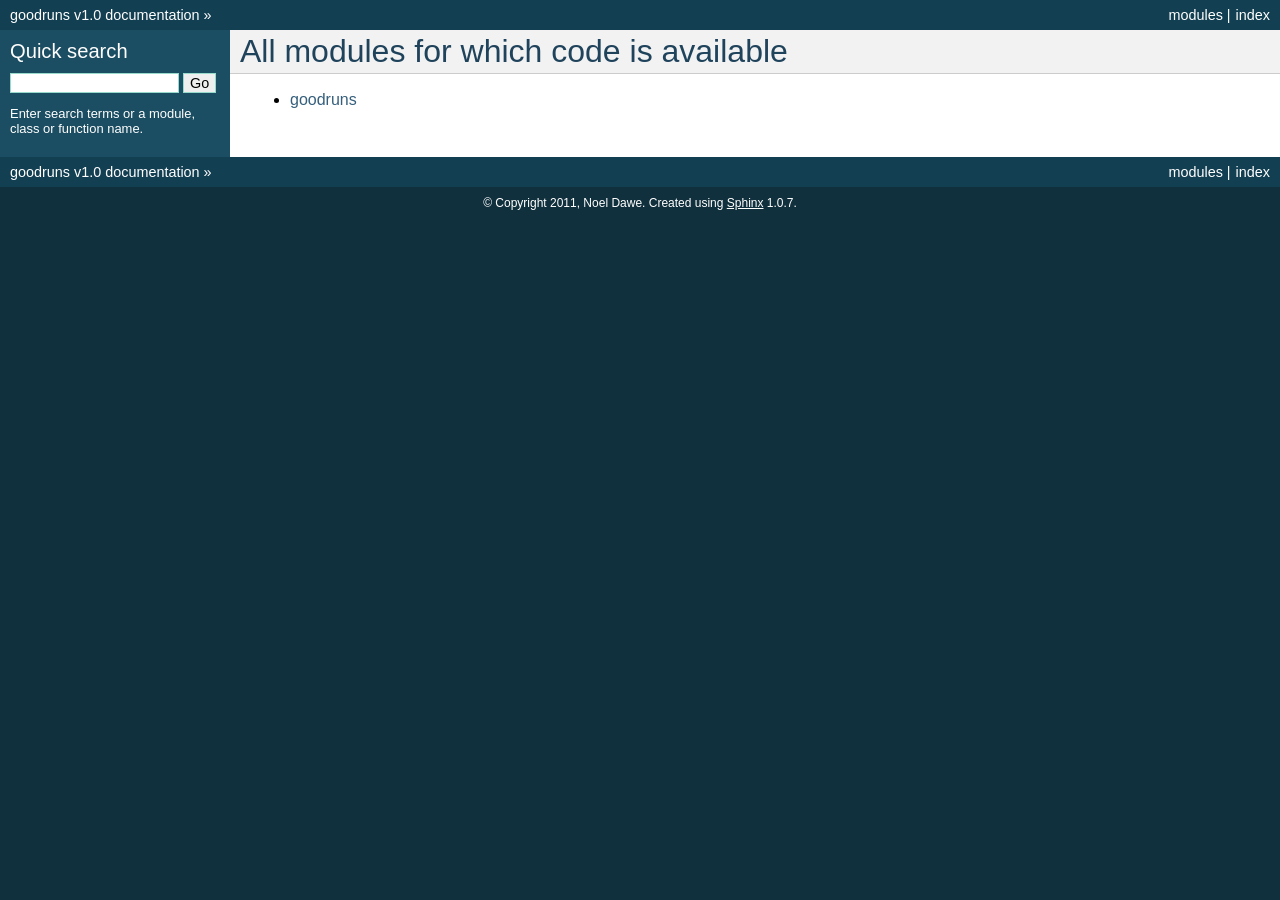
==== _modules/index.html @ 09293f30 "new docs" ====
<!DOCTYPE html PUBLIC "-//W3C//DTD XHTML 1.0 Transitional//EN"
  "http://www.w3.org/TR/xhtml1/DTD/xhtml1-transitional.dtd">

<html xmlns="http://www.w3.org/1999/xhtml">
  <head>
    <meta http-equiv="Content-Type" content="text/html; charset=utf-8" />
    
    <title>Overview: module code &mdash; goodruns v1.0 documentation</title>
    <link rel="stylesheet" href="../_static/default.css" type="text/css" />
    <link rel="stylesheet" href="../_static/pygments.css" type="text/css" />
    <script type="text/javascript">
      var DOCUMENTATION_OPTIONS = {
        URL_ROOT:    '../',
        VERSION:     '1.0',
        COLLAPSE_INDEX: false,
        FILE_SUFFIX: '.html',
        HAS_SOURCE:  true
      };
    </script>
    <script type="text/javascript" src="../_static/jquery.js"></script>
    <script type="text/javascript" src="../_static/underscore.js"></script>
    <script type="text/javascript" src="../_static/doctools.js"></script>
    <link rel="top" title="goodruns v1.0 documentation" href="../index.html" /> 
  </head>
  <body>
    <div class="related">
      <h3>Navigation</h3>
      <ul>
        <li class="right" style="margin-right: 10px">
          <a href="../genindex.html" title="General Index"
             accesskey="I">index</a></li>
        <li class="right" >
          <a href="../py-modindex.html" title="Python Module Index"
             >modules</a> |</li>
        <li><a href="../index.html">goodruns v1.0 documentation</a> &raquo;</li> 
      </ul>
    </div>  

    <div class="document">
      <div class="documentwrapper">
        <div class="bodywrapper">
          <div class="body">
            
  <h1>All modules for which code is available</h1>
<ul><li><a href="goodruns.html">goodruns</a></li>
</ul>

          </div>
        </div>
      </div>
      <div class="sphinxsidebar">
        <div class="sphinxsidebarwrapper">
<div id="searchbox" style="display: none">
  <h3>Quick search</h3>
    <form class="search" action="../search.html" method="get">
      <input type="text" name="q" size="18" />
      <input type="submit" value="Go" />
      <input type="hidden" name="check_keywords" value="yes" />
      <input type="hidden" name="area" value="default" />
    </form>
    <p class="searchtip" style="font-size: 90%">
    Enter search terms or a module, class or function name.
    </p>
</div>
<script type="text/javascript">$('#searchbox').show(0);</script>
        </div>
      </div>
      <div class="clearer"></div>
    </div>
    <div class="related">
      <h3>Navigation</h3>
      <ul>
        <li class="right" style="margin-right: 10px">
          <a href="../genindex.html" title="General Index"
             >index</a></li>
        <li class="right" >
          <a href="../py-modindex.html" title="Python Module Index"
             >modules</a> |</li>
        <li><a href="../index.html">goodruns v1.0 documentation</a> &raquo;</li> 
      </ul>
    </div>
    <div class="footer">
        &copy; Copyright 2011, Noel Dawe.
      Created using <a href="http://sphinx.pocoo.org/">Sphinx</a> 1.0.7.
    </div>
  </body>
</html>
---- _static/default.css ----
/*
 * default.css_t
 * ~~~~~~~~~~~~~
 *
 * Sphinx stylesheet -- default theme.
 *
 * :copyright: Copyright 2007-2011 by the Sphinx team, see AUTHORS.
 * :license: BSD, see LICENSE for details.
 *
 */

@import url("basic.css");

/* -- page layout ----------------------------------------------------------- */

body {
    font-family: sans-serif;
    font-size: 100%;
    background-color: #11303d;
    color: #000;
    margin: 0;
    padding: 0;
}

div.document {
    background-color: #1c4e63;
}

div.documentwrapper {
    float: left;
    width: 100%;
}

div.bodywrapper {
    margin: 0 0 0 230px;
}

div.body {
    background-color: #ffffff;
    color: #000000;
    padding: 0 20px 30px 20px;
}

div.footer {
    color: #ffffff;
    width: 100%;
    padding: 9px 0 9px 0;
    text-align: center;
    font-size: 75%;
}

div.footer a {
    color: #ffffff;
    text-decoration: underline;
}

div.related {
    background-color: #133f52;
    line-height: 30px;
    color: #ffffff;
}

div.related a {
    color: #ffffff;
}

div.sphinxsidebar {
}

div.sphinxsidebar h3 {
    font-family: 'Trebuchet MS', sans-serif;
    color: #ffffff;
    font-size: 1.4em;
    font-weight: normal;
    margin: 0;
    padding: 0;
}

div.sphinxsidebar h3 a {
    color: #ffffff;
}

div.sphinxsidebar h4 {
    font-family: 'Trebuchet MS', sans-serif;
    color: #ffffff;
    font-size: 1.3em;
    font-weight: normal;
    margin: 5px 0 0 0;
    padding: 0;
}

div.sphinxsidebar p {
    color: #ffffff;
}

div.sphinxsidebar p.topless {
    margin: 5px 10px 10px 10px;
}

div.sphinxsidebar ul {
    margin: 10px;
    padding: 0;
    color: #ffffff;
}

div.sphinxsidebar a {
    color: #98dbcc;
}

div.sphinxsidebar input {
    border: 1px solid #98dbcc;
    font-family: sans-serif;
    font-size: 1em;
}



/* -- hyperlink styles ------------------------------------------------------ */

a {
    color: #355f7c;
    text-decoration: none;
}

a:visited {
    color: #355f7c;
    text-decoration: none;
}

a:hover {
    text-decoration: underline;
}



/* -- body styles ----------------------------------------------------------- */

div.body h1,
div.body h2,
div.body h3,
div.body h4,
div.body h5,
div.body h6 {
    font-family: 'Trebuchet MS', sans-serif;
    background-color: #f2f2f2;
    font-weight: normal;
    color: #20435c;
    border-bottom: 1px solid #ccc;
    margin: 20px -20px 10px -20px;
    padding: 3px 0 3px 10px;
}

div.body h1 { margin-top: 0; font-size: 200%; }
div.body h2 { font-size: 160%; }
div.body h3 { font-size: 140%; }
div.body h4 { font-size: 120%; }
div.body h5 { font-size: 110%; }
div.body h6 { font-size: 100%; }

a.headerlink {
    color: #c60f0f;
    font-size: 0.8em;
    padding: 0 4px 0 4px;
    text-decoration: none;
}

a.headerlink:hover {
    background-color: #c60f0f;
    color: white;
}

div.body p, div.body dd, div.body li {
    text-align: justify;
    line-height: 130%;
}

div.admonition p.admonition-title + p {
    display: inline;
}

div.admonition p {
    margin-bottom: 5px;
}

div.admonition pre {
    margin-bottom: 5px;
}

div.admonition ul, div.admonition ol {
    margin-bottom: 5px;
}

div.note {
    background-color: #eee;
    border: 1px solid #ccc;
}

div.seealso {
    background-color: #ffc;
    border: 1px solid #ff6;
}

div.topic {
    background-color: #eee;
}

div.warning {
    background-color: #ffe4e4;
    border: 1px solid #f66;
}

p.admonition-title {
    display: inline;
}

p.admonition-title:after {
    content: ":";
}

pre {
    padding: 5px;
    background-color: #eeffcc;
    color: #333333;
    line-height: 120%;
    border: 1px solid #ac9;
    border-left: none;
    border-right: none;
}

tt {
    background-color: #ecf0f3;
    padding: 0 1px 0 1px;
    font-size: 0.95em;
}

th {
    background-color: #ede;
}

.warning tt {
    background: #efc2c2;
}

.note tt {
    background: #d6d6d6;
}

.viewcode-back {
    font-family: sans-serif;
}

div.viewcode-block:target {
    background-color: #f4debf;
    border-top: 1px solid #ac9;
    border-bottom: 1px solid #ac9;
}
---- _static/pygments.css ----
.highlight .hll { background-color: #ffffcc }
.highlight  { background: #eeffcc; }
.highlight .c { color: #408090; font-style: italic } /* Comment */
.highlight .err { border: 1px solid #FF0000 } /* Error */
.highlight .k { color: #007020; font-weight: bold } /* Keyword */
.highlight .o { color: #666666 } /* Operator */
.highlight .cm { color: #408090; font-style: italic } /* Comment.Multiline */
.highlight .cp { color: #007020 } /* Comment.Preproc */
.highlight .c1 { color: #408090; font-style: italic } /* Comment.Single */
.highlight .cs { color: #408090; background-color: #fff0f0 } /* Comment.Special */
.highlight .gd { color: #A00000 } /* Generic.Deleted */
.highlight .ge { font-style: italic } /* Generic.Emph */
.highlight .gr { color: #FF0000 } /* Generic.Error */
.highlight .gh { color: #000080; font-weight: bold } /* Generic.Heading */
.highlight .gi { color: #00A000 } /* Generic.Inserted */
.highlight .go { color: #303030 } /* Generic.Output */
.highlight .gp { color: #c65d09; font-weight: bold } /* Generic.Prompt */
.highlight .gs { font-weight: bold } /* Generic.Strong */
.highlight .gu { color: #800080; font-weight: bold } /* Generic.Subheading */
.highlight .gt { color: #0040D0 } /* Generic.Traceback */
.highlight .kc { color: #007020; font-weight: bold } /* Keyword.Constant */
.highlight .kd { color: #007020; font-weight: bold } /* Keyword.Declaration */
.highlight .kn { color: #007020; font-weight: bold } /* Keyword.Namespace */
.highlight .kp { color: #007020 } /* Keyword.Pseudo */
.highlight .kr { color: #007020; font-weight: bold } /* Keyword.Reserved */
.highlight .kt { color: #902000 } /* Keyword.Type */
.highlight .m { color: #208050 } /* Literal.Number */
.highlight .s { color: #4070a0 } /* Literal.String */
.highlight .na { color: #4070a0 } /* Name.Attribute */
.highlight .nb { color: #007020 } /* Name.Builtin */
.highlight .nc { color: #0e84b5; font-weight: bold } /* Name.Class */
.highlight .no { color: #60add5 } /* Name.Constant */
.highlight .nd { color: #555555; font-weight: bold } /* Name.Decorator */
.highlight .ni { color: #d55537; font-weight: bold } /* Name.Entity */
.highlight .ne { color: #007020 } /* Name.Exception */
.highlight .nf { color: #06287e } /* Name.Function */
.highlight .nl { color: #002070; font-weight: bold } /* Name.Label */
.highlight .nn { color: #0e84b5; font-weight: bold } /* Name.Namespace */
.highlight .nt { color: #062873; font-weight: bold } /* Name.Tag */
.highlight .nv { color: #bb60d5 } /* Name.Variable */
.highlight .ow { color: #007020; font-weight: bold } /* Operator.Word */
.highlight .w { color: #bbbbbb } /* Text.Whitespace */
.highlight .mf { color: #208050 } /* Literal.Number.Float */
.highlight .mh { color: #208050 } /* Literal.Number.Hex */
.highlight .mi { color: #208050 } /* Literal.Number.Integer */
.highlight .mo { color: #208050 } /* Literal.Number.Oct */
.highlight .sb { color: #4070a0 } /* Literal.String.Backtick */
.highlight .sc { color: #4070a0 } /* Literal.String.Char */
.highlight .sd { color: #4070a0; font-style: italic } /* Literal.String.Doc */
.highlight .s2 { color: #4070a0 } /* Literal.String.Double */
.highlight .se { color: #4070a0; font-weight: bold } /* Literal.String.Escape */
.highlight .sh { color: #4070a0 } /* Literal.String.Heredoc */
.highlight .si { color: #70a0d0; font-style: italic } /* Literal.String.Interpol */
.highlight .sx { color: #c65d09 } /* Literal.String.Other */
.highlight .sr { color: #235388 } /* Literal.String.Regex */
.highlight .s1 { color: #4070a0 } /* Literal.String.Single */
.highlight .ss { color: #517918 } /* Literal.String.Symbol */
.highlight .bp { color: #007020 } /* Name.Builtin.Pseudo */
.highlight .vc { color: #bb60d5 } /* Name.Variable.Class */
.highlight .vg { color: #bb60d5 } /* Name.Variable.Global */
.highlight .vi { color: #bb60d5 } /* Name.Variable.Instance */
.highlight .il { color: #208050 } /* Literal.Number.Integer.Long */
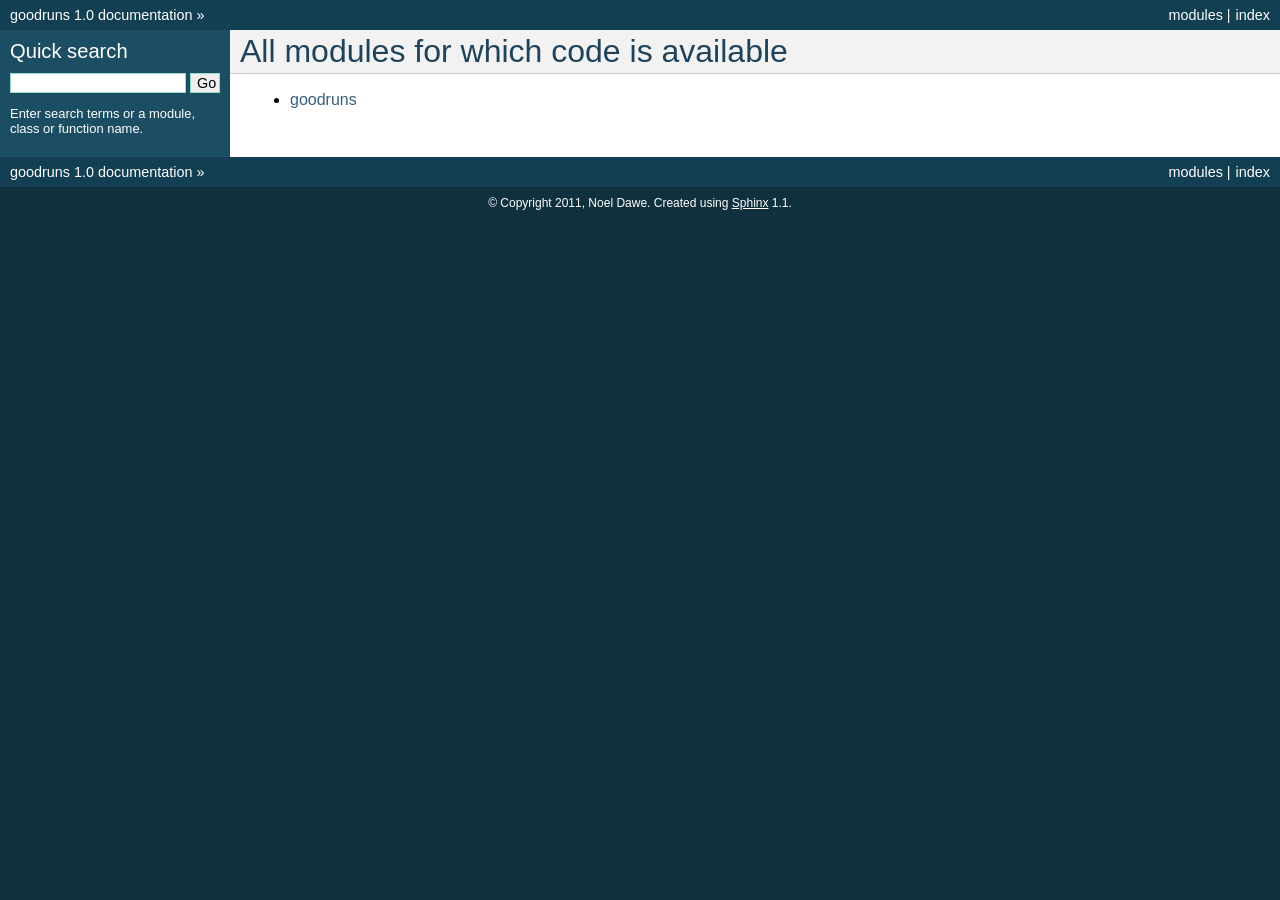
==== commit c876b001: "Update documentation" ====
--- a/_modules/index.html
+++ b/_modules/index.html
@@ -3,13 +3,16 @@
 <!DOCTYPE html PUBLIC "-//W3C//DTD XHTML 1.0 Transitional//EN"
   "http://www.w3.org/TR/xhtml1/DTD/xhtml1-transitional.dtd">
 
+
 <html xmlns="http://www.w3.org/1999/xhtml">
   <head>
     <meta http-equiv="Content-Type" content="text/html; charset=utf-8" />
     
-    <title>Overview: module code &mdash; goodruns v1.0 documentation</title>
+    <title>Overview: module code &mdash; goodruns 1.0 documentation</title>
+    
     <link rel="stylesheet" href="../_static/default.css" type="text/css" />
     <link rel="stylesheet" href="../_static/pygments.css" type="text/css" />
+    
     <script type="text/javascript">
       var DOCUMENTATION_OPTIONS = {
         URL_ROOT:    '../',
@@ -22,7 +25,7 @@
     <script type="text/javascript" src="../_static/jquery.js"></script>
     <script type="text/javascript" src="../_static/underscore.js"></script>
     <script type="text/javascript" src="../_static/doctools.js"></script>
-    <link rel="top" title="goodruns v1.0 documentation" href="../index.html" /> 
+    <link rel="top" title="goodruns 1.0 documentation" href="../index.html" /> 
   </head>
   <body>
     <div class="related">
@@ -34,7 +37,7 @@
         <li class="right" >
           <a href="../py-modindex.html" title="Python Module Index"
              >modules</a> |</li>
-        <li><a href="../index.html">goodruns v1.0 documentation</a> &raquo;</li> 
+        <li><a href="../index.html">goodruns 1.0 documentation</a> &raquo;</li> 
       </ul>
     </div>  
 
@@ -55,7 +58,7 @@
 <div id="searchbox" style="display: none">
   <h3>Quick search</h3>
     <form class="search" action="../search.html" method="get">
-      <input type="text" name="q" size="18" />
+      <input type="text" name="q" />
       <input type="submit" value="Go" />
       <input type="hidden" name="check_keywords" value="yes" />
       <input type="hidden" name="area" value="default" />
@@ -78,12 +81,12 @@
         <li class="right" >
           <a href="../py-modindex.html" title="Python Module Index"
              >modules</a> |</li>
-        <li><a href="../index.html">goodruns v1.0 documentation</a> &raquo;</li> 
+        <li><a href="../index.html">goodruns 1.0 documentation</a> &raquo;</li> 
       </ul>
     </div>
     <div class="footer">
         &copy; Copyright 2011, Noel Dawe.
-      Created using <a href="http://sphinx.pocoo.org/">Sphinx</a> 1.0.7.
+      Created using <a href="http://sphinx.pocoo.org/">Sphinx</a> 1.1.
     </div>
   </body>
 </html>
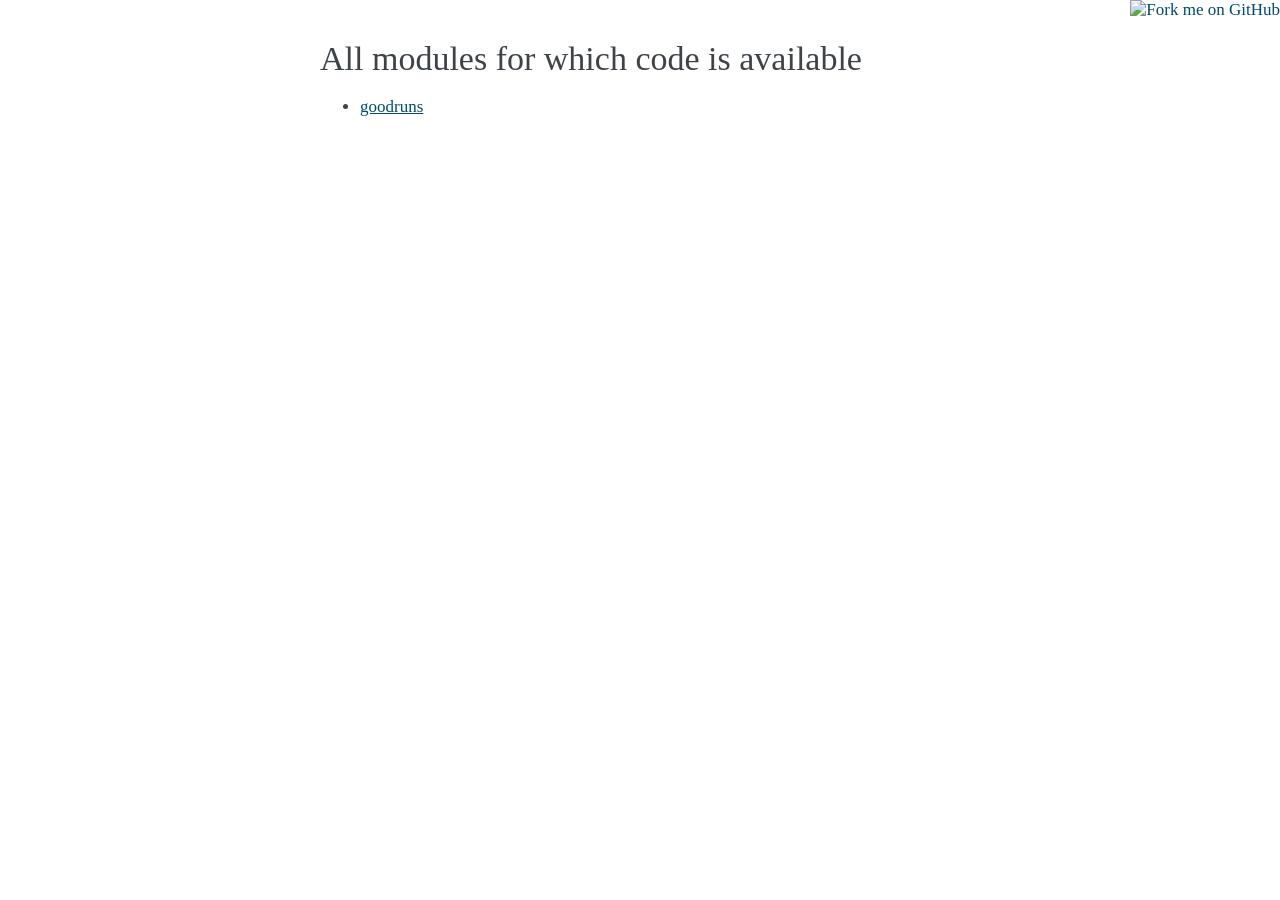
==== commit 6f5e5671: "Update documentation" ====
--- a/_modules/index.html
+++ b/_modules/index.html
@@ -1,4 +1,3 @@
-
 
 <!DOCTYPE html PUBLIC "-//W3C//DTD XHTML 1.0 Transitional//EN"
   "http://www.w3.org/TR/xhtml1/DTD/xhtml1-transitional.dtd">
@@ -10,7 +9,7 @@
     
     <title>Overview: module code &mdash; goodruns 1.0 documentation</title>
     
-    <link rel="stylesheet" href="../_static/default.css" type="text/css" />
+    <link rel="stylesheet" href="../_static/clean.css" type="text/css" />
     <link rel="stylesheet" href="../_static/pygments.css" type="text/css" />
     
     <script type="text/javascript">
@@ -28,18 +27,9 @@
     <link rel="top" title="goodruns 1.0 documentation" href="../index.html" /> 
   </head>
   <body>
-    <div class="related">
-      <h3>Navigation</h3>
-      <ul>
-        <li class="right" style="margin-right: 10px">
-          <a href="../genindex.html" title="General Index"
-             accesskey="I">index</a></li>
-        <li class="right" >
-          <a href="../py-modindex.html" title="Python Module Index"
-             >modules</a> |</li>
-        <li><a href="../index.html">goodruns 1.0 documentation</a> &raquo;</li> 
-      </ul>
-    </div>  
+  
+  
+
 
     <div class="document">
       <div class="documentwrapper">
@@ -53,40 +43,14 @@
           </div>
         </div>
       </div>
-      <div class="sphinxsidebar">
-        <div class="sphinxsidebarwrapper">
-<div id="searchbox" style="display: none">
-  <h3>Quick search</h3>
-    <form class="search" action="../search.html" method="get">
-      <input type="text" name="q" />
-      <input type="submit" value="Go" />
-      <input type="hidden" name="check_keywords" value="yes" />
-      <input type="hidden" name="area" value="default" />
-    </form>
-    <p class="searchtip" style="font-size: 90%">
-    Enter search terms or a module, class or function name.
-    </p>
-</div>
-<script type="text/javascript">$('#searchbox').show(0);</script>
-        </div>
-      </div>
       <div class="clearer"></div>
     </div>
-    <div class="related">
-      <h3>Navigation</h3>
-      <ul>
-        <li class="right" style="margin-right: 10px">
-          <a href="../genindex.html" title="General Index"
-             >index</a></li>
-        <li class="right" >
-          <a href="../py-modindex.html" title="Python Module Index"
-             >modules</a> |</li>
-        <li><a href="../index.html">goodruns 1.0 documentation</a> &raquo;</li> 
-      </ul>
-    </div>
-    <div class="footer">
-        &copy; Copyright 2011, Noel Dawe.
-      Created using <a href="http://sphinx.pocoo.org/">Sphinx</a> 1.1.
-    </div>
+  
+    <a href="http://github.com/ndawe/goodruns"><img style="position: fixed; top: 0; right: 0; border: 0;"
+    src="http://s3.amazonaws.com/github/ribbons/forkme_right_darkblue_121621.png" alt="Fork me on GitHub" /></a>
+  
+
+  
+
   </body>
 </html>
--- a/_static/clean.css
+++ b/_static/clean.css
@@ -0,0 +1,278 @@
+/*
+ * Sphinx stylesheet -- flasky theme based on nature theme.
+ *
+ * :copyright: Copyright 2007-2010 by the Sphinx team, see AUTHORS.
+ * :license: BSD, see LICENSE for details.
+ *
+ */
+ 
+@import url("basic.css");
+ 
+/* -- page layout ----------------------------------------------------------- */
+ 
+body {
+    font-family: 'Georgia', serif;
+    font-size: 17px;
+    color: #000;
+    background: white;
+    margin: 0;
+    padding: 0;
+}
+
+div.documentwrapper {
+    float: left;
+    width: 100%;
+}
+
+div.bodywrapper {
+    margin: 40px auto 0 auto;
+    width: 700px;
+}
+
+hr {
+    border: 1px solid #B1B4B6;
+}
+ 
+div.body {
+    background-color: #ffffff;
+    color: #3E4349;
+    padding: 0 30px 30px 30px;
+}
+
+img.floatingflask {
+    padding: 0 0 10px 10px;
+    float: right;
+}
+ 
+div.footer {
+    text-align: right;
+    color: #888;
+    padding: 10px;
+    font-size: 14px;
+    width: 650px;
+    margin: 0 auto 40px auto;
+}
+ 
+div.footer a {
+    color: #888;
+    text-decoration: underline;
+}
+ 
+div.related {
+    line-height: 32px;
+    color: #888;
+}
+
+div.related ul {
+    padding: 0 0 0 10px;
+}
+ 
+div.related a {
+    color: #444;
+}
+ 
+/* -- body styles ----------------------------------------------------------- */
+ 
+a {
+    color: #004B6B;
+    text-decoration: underline;
+}
+ 
+a:hover {
+    color: #6D4100;
+    text-decoration: underline;
+}
+
+div.body {
+    padding-bottom: 40px; /* saved for footer */
+}
+ 
+div.body h1,
+div.body h2,
+div.body h3,
+div.body h4,
+div.body h5,
+div.body h6 {
+    font-family: 'Garamond', 'Georgia', serif;
+    font-weight: normal;
+    margin: 30px 0px 10px 0px;
+    padding: 0;
+}
+
+
+ 
+div.body h2 { font-size: 180%; }
+div.body h3 { font-size: 150%; }
+div.body h4 { font-size: 130%; }
+div.body h5 { font-size: 100%; }
+div.body h6 { font-size: 100%; }
+ 
+a.headerlink {
+    color: white;
+    padding: 0 4px;
+    text-decoration: none;
+}
+ 
+a.headerlink:hover {
+    color: #444;
+    background: #eaeaea;
+}
+ 
+div.body p, div.body dd, div.body li {
+    line-height: 1.4em;
+}
+
+div.admonition {
+    background: #fafafa;
+    margin: 20px -30px;
+    padding: 10px 30px;
+    border-top: 1px solid #ccc;
+    border-bottom: 1px solid #ccc;
+}
+
+div.admonition p.admonition-title {
+    font-family: 'Garamond', 'Georgia', serif;
+    font-weight: normal;
+    font-size: 24px;
+    margin: 0 0 10px 0;
+    padding: 0;
+    line-height: 1;
+}
+
+div.admonition p.last {
+    margin-bottom: 0;
+}
+
+div.highlight{
+    background-color: white;
+}
+
+dt:target, .highlight {
+    background: #FAF3E8;
+}
+
+div.note {
+    background-color: #eee;
+    border: 1px solid #ccc;
+}
+ 
+div.seealso {
+    background-color: #ffc;
+    border: 1px solid #ff6;
+}
+ 
+div.topic {
+    background-color: #eee;
+}
+ 
+div.warning {
+    background-color: #ffe4e4;
+    border: 1px solid #f66;
+}
+ 
+p.admonition-title {
+    display: inline;
+}
+ 
+p.admonition-title:after {
+    content: ":";
+}
+
+pre, tt {
+    font-family: 'Consolas', 'Menlo', 'Deja Vu Sans Mono', 'Bitstream Vera Sans Mono', monospace;
+    font-size: 0.85em;
+}
+
+img.screenshot {
+}
+
+tt.descname, tt.descclassname {
+    font-size: 0.95em;
+}
+
+tt.descname {
+    padding-right: 0.08em;
+}
+
+img.screenshot {
+    -moz-box-shadow: 2px 2px 4px #eee;
+    -webkit-box-shadow: 2px 2px 4px #eee;
+    box-shadow: 2px 2px 4px #eee;
+}
+
+table.docutils {
+    border: 1px solid #888;
+    -moz-box-shadow: 2px 2px 4px #eee;
+    -webkit-box-shadow: 2px 2px 4px #eee;
+    box-shadow: 2px 2px 4px #eee;
+}
+
+table.docutils td, table.docutils th {
+    border: 1px solid #888;
+    padding: 0.25em 0.7em;
+}
+
+table.field-list, table.footnote {
+    border: none;
+    -moz-box-shadow: none;
+    -webkit-box-shadow: none;
+    box-shadow: none;
+}
+
+table.footnote {
+    margin: 15px 0;
+    width: 100%;
+    border: 1px solid #eee;
+}
+
+table.field-list th {
+    padding: 0 0.8em 0 0;
+}
+
+table.field-list td {
+    padding: 0;
+}
+
+table.footnote td {
+    padding: 0.5em;
+}
+
+dl {
+    margin: 0;
+    padding: 0;
+}
+
+dl dd {
+    margin-left: 30px;
+}
+ 
+pre {
+    padding: 0;
+    margin: 15px -30px;
+    padding: 8px;
+    line-height: 1.3em;
+    padding: 7px 30px;
+    background: #eee;
+    border-radius: 2px;
+    -moz-border-radius: 2px;
+    -webkit-border-radius: 2px;
+}
+
+dl pre {
+    margin-left: -60px;
+    padding-left: 60px;
+}
+
+tt {
+    background-color: #ecf0f3;
+    color: #222;
+    /* padding: 1px 2px; */
+}
+
+tt.xref, a tt {
+    background-color: #FBFBFB;
+}
+
+a:hover tt {
+    background: #EEE;
+}
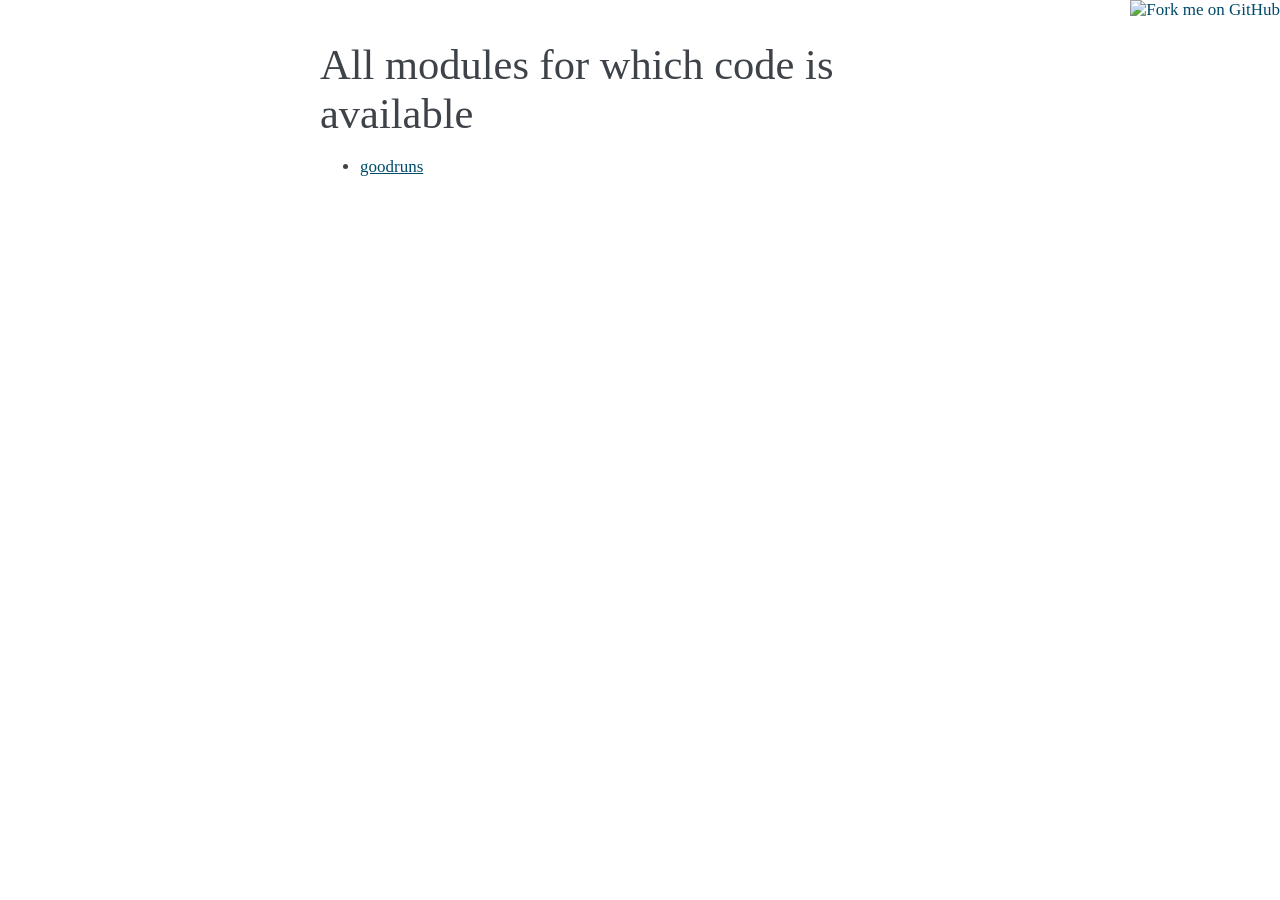
==== commit 68b7d144: "Update documentation" ====
--- a/_modules/index.html
+++ b/_modules/index.html
@@ -7,7 +7,7 @@
   <head>
     <meta http-equiv="Content-Type" content="text/html; charset=utf-8" />
     
-    <title>Overview: module code &mdash; goodruns 1.0 documentation</title>
+    <title>Overview: module code &mdash; goodruns 1.5 documentation</title>
     
     <link rel="stylesheet" href="../_static/clean.css" type="text/css" />
     <link rel="stylesheet" href="../_static/pygments.css" type="text/css" />
@@ -15,7 +15,7 @@
     <script type="text/javascript">
       var DOCUMENTATION_OPTIONS = {
         URL_ROOT:    '../',
-        VERSION:     '1.0',
+        VERSION:     '1.5',
         COLLAPSE_INDEX: false,
         FILE_SUFFIX: '.html',
         HAS_SOURCE:  true
@@ -24,7 +24,7 @@
     <script type="text/javascript" src="../_static/jquery.js"></script>
     <script type="text/javascript" src="../_static/underscore.js"></script>
     <script type="text/javascript" src="../_static/doctools.js"></script>
-    <link rel="top" title="goodruns 1.0 documentation" href="../index.html" /> 
+    <link rel="top" title="goodruns 1.5 documentation" href="../index.html" /> 
   </head>
   <body>
   
--- a/_static/clean.css
+++ b/_static/clean.css
@@ -100,7 +100,9 @@
 }
 
 
- 
+
+div.body h1 { font-size: 250%; }
+div.indexwrapper h1 { font-size: 350%; }
 div.body h2 { font-size: 180%; }
 div.body h3 { font-size: 150%; }
 div.body h4 { font-size: 130%; }
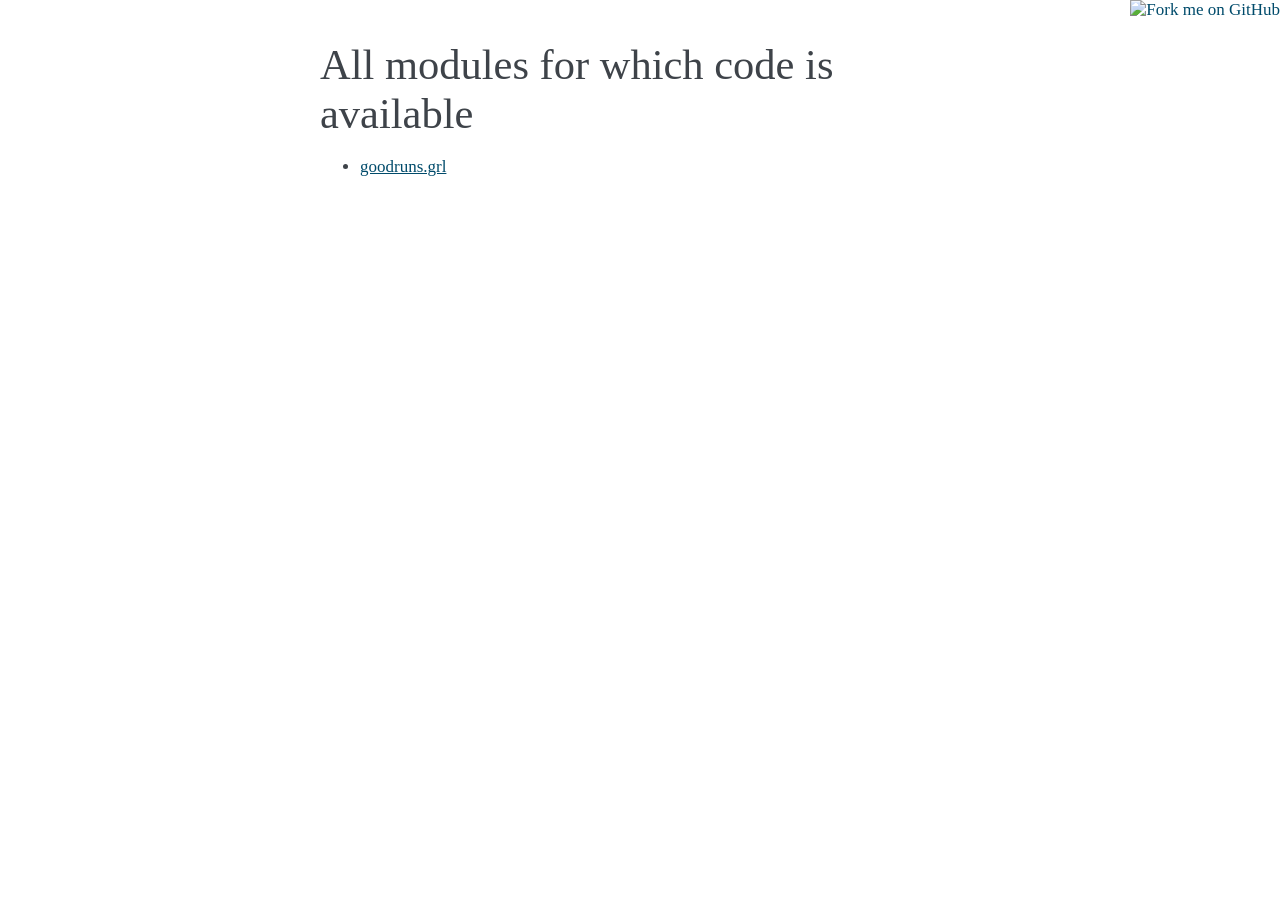
==== commit 09ff821f: "Update documentation" ====
--- a/_modules/index.html
+++ b/_modules/index.html
@@ -37,7 +37,7 @@
           <div class="body">
             
   <h1>All modules for which code is available</h1>
-<ul><li><a href="goodruns.html">goodruns</a></li>
+<ul><li><a href="goodruns/grl.html">goodruns.grl</a></li>
 </ul>
 
           </div>
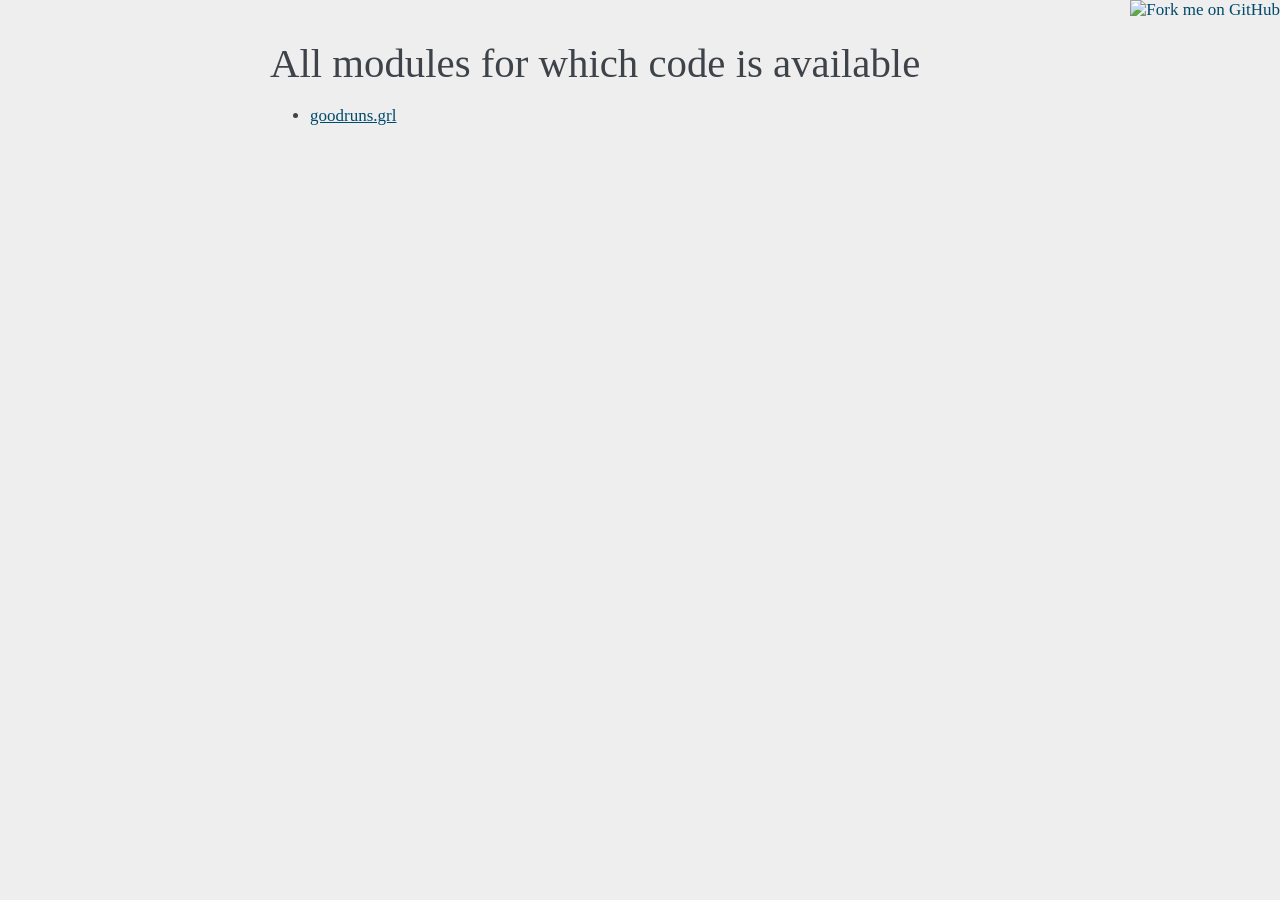
==== commit aa8c265e: "Update documentation" ====
--- a/_modules/index.html
+++ b/_modules/index.html
@@ -7,7 +7,7 @@
   <head>
     <meta http-equiv="Content-Type" content="text/html; charset=utf-8" />
     
-    <title>Overview: module code &mdash; goodruns 1.5 documentation</title>
+    <title>Overview: module code &mdash; goodruns 2.0 documentation</title>
     
     <link rel="stylesheet" href="../_static/clean.css" type="text/css" />
     <link rel="stylesheet" href="../_static/pygments.css" type="text/css" />
@@ -15,7 +15,7 @@
     <script type="text/javascript">
       var DOCUMENTATION_OPTIONS = {
         URL_ROOT:    '../',
-        VERSION:     '1.5',
+        VERSION:     '2.0',
         COLLAPSE_INDEX: false,
         FILE_SUFFIX: '.html',
         HAS_SOURCE:  true
@@ -24,7 +24,7 @@
     <script type="text/javascript" src="../_static/jquery.js"></script>
     <script type="text/javascript" src="../_static/underscore.js"></script>
     <script type="text/javascript" src="../_static/doctools.js"></script>
-    <link rel="top" title="goodruns 1.5 documentation" href="../index.html" /> 
+    <link rel="top" title="goodruns 2.0 documentation" href="../index.html" /> 
   </head>
   <body>
   
--- a/_static/clean.css
+++ b/_static/clean.css
@@ -14,7 +14,7 @@
     font-family: 'Georgia', serif;
     font-size: 17px;
     color: #000;
-    background: white;
+    background: #eee;
     margin: 0;
     padding: 0;
 }
@@ -26,7 +26,7 @@
 
 div.bodywrapper {
     margin: 40px auto 0 auto;
-    width: 700px;
+    width: 800px;
 }
 
 hr {
@@ -34,7 +34,6 @@
 }
  
 div.body {
-    background-color: #ffffff;
     color: #3E4349;
     padding: 0 30px 30px 30px;
 }
@@ -101,7 +100,7 @@
 
 
 
-div.body h1 { font-size: 250%; }
+div.body h1 { font-size: 240%; }
 div.indexwrapper h1 { font-size: 350%; }
 div.body h2 { font-size: 180%; }
 div.body h3 { font-size: 150%; }
@@ -250,11 +249,12 @@
  
 pre {
     padding: 0;
-    margin: 15px -30px;
+    margin: 15px -10px;
     padding: 8px;
     line-height: 1.3em;
-    padding: 7px 30px;
-    background: #eee;
+    padding: 10px 10px;
+    background: #ddd;
+    color: #000;
     border-radius: 2px;
     -moz-border-radius: 2px;
     -webkit-border-radius: 2px;
--- a/_static/pygments.css
+++ b/_static/pygments.css
@@ -1,62 +1,62 @@
 .highlight .hll { background-color: #ffffcc }
-.highlight  { background: #eeffcc; }
-.highlight .c { color: #408090; font-style: italic } /* Comment */
+.highlight  { background: #f8f8f8; }
+.highlight .c { color: #408080; font-style: italic } /* Comment */
 .highlight .err { border: 1px solid #FF0000 } /* Error */
-.highlight .k { color: #007020; font-weight: bold } /* Keyword */
+.highlight .k { color: #008000; font-weight: bold } /* Keyword */
 .highlight .o { color: #666666 } /* Operator */
-.highlight .cm { color: #408090; font-style: italic } /* Comment.Multiline */
-.highlight .cp { color: #007020 } /* Comment.Preproc */
-.highlight .c1 { color: #408090; font-style: italic } /* Comment.Single */
-.highlight .cs { color: #408090; background-color: #fff0f0 } /* Comment.Special */
+.highlight .cm { color: #408080; font-style: italic } /* Comment.Multiline */
+.highlight .cp { color: #BC7A00 } /* Comment.Preproc */
+.highlight .c1 { color: #408080; font-style: italic } /* Comment.Single */
+.highlight .cs { color: #408080; font-style: italic } /* Comment.Special */
 .highlight .gd { color: #A00000 } /* Generic.Deleted */
 .highlight .ge { font-style: italic } /* Generic.Emph */
 .highlight .gr { color: #FF0000 } /* Generic.Error */
 .highlight .gh { color: #000080; font-weight: bold } /* Generic.Heading */
 .highlight .gi { color: #00A000 } /* Generic.Inserted */
-.highlight .go { color: #303030 } /* Generic.Output */
-.highlight .gp { color: #c65d09; font-weight: bold } /* Generic.Prompt */
+.highlight .go { color: #808080 } /* Generic.Output */
+.highlight .gp { color: #000080; font-weight: bold } /* Generic.Prompt */
 .highlight .gs { font-weight: bold } /* Generic.Strong */
 .highlight .gu { color: #800080; font-weight: bold } /* Generic.Subheading */
 .highlight .gt { color: #0040D0 } /* Generic.Traceback */
-.highlight .kc { color: #007020; font-weight: bold } /* Keyword.Constant */
-.highlight .kd { color: #007020; font-weight: bold } /* Keyword.Declaration */
-.highlight .kn { color: #007020; font-weight: bold } /* Keyword.Namespace */
-.highlight .kp { color: #007020 } /* Keyword.Pseudo */
-.highlight .kr { color: #007020; font-weight: bold } /* Keyword.Reserved */
-.highlight .kt { color: #902000 } /* Keyword.Type */
-.highlight .m { color: #208050 } /* Literal.Number */
-.highlight .s { color: #4070a0 } /* Literal.String */
-.highlight .na { color: #4070a0 } /* Name.Attribute */
-.highlight .nb { color: #007020 } /* Name.Builtin */
-.highlight .nc { color: #0e84b5; font-weight: bold } /* Name.Class */
-.highlight .no { color: #60add5 } /* Name.Constant */
-.highlight .nd { color: #555555; font-weight: bold } /* Name.Decorator */
-.highlight .ni { color: #d55537; font-weight: bold } /* Name.Entity */
-.highlight .ne { color: #007020 } /* Name.Exception */
-.highlight .nf { color: #06287e } /* Name.Function */
-.highlight .nl { color: #002070; font-weight: bold } /* Name.Label */
-.highlight .nn { color: #0e84b5; font-weight: bold } /* Name.Namespace */
-.highlight .nt { color: #062873; font-weight: bold } /* Name.Tag */
-.highlight .nv { color: #bb60d5 } /* Name.Variable */
-.highlight .ow { color: #007020; font-weight: bold } /* Operator.Word */
+.highlight .kc { color: #008000; font-weight: bold } /* Keyword.Constant */
+.highlight .kd { color: #008000; font-weight: bold } /* Keyword.Declaration */
+.highlight .kn { color: #008000; font-weight: bold } /* Keyword.Namespace */
+.highlight .kp { color: #008000 } /* Keyword.Pseudo */
+.highlight .kr { color: #008000; font-weight: bold } /* Keyword.Reserved */
+.highlight .kt { color: #B00040 } /* Keyword.Type */
+.highlight .m { color: #666666 } /* Literal.Number */
+.highlight .s { color: #BA2121 } /* Literal.String */
+.highlight .na { color: #7D9029 } /* Name.Attribute */
+.highlight .nb { color: #008000 } /* Name.Builtin */
+.highlight .nc { color: #0000FF; font-weight: bold } /* Name.Class */
+.highlight .no { color: #880000 } /* Name.Constant */
+.highlight .nd { color: #AA22FF } /* Name.Decorator */
+.highlight .ni { color: #999999; font-weight: bold } /* Name.Entity */
+.highlight .ne { color: #D2413A; font-weight: bold } /* Name.Exception */
+.highlight .nf { color: #0000FF } /* Name.Function */
+.highlight .nl { color: #A0A000 } /* Name.Label */
+.highlight .nn { color: #0000FF; font-weight: bold } /* Name.Namespace */
+.highlight .nt { color: #008000; font-weight: bold } /* Name.Tag */
+.highlight .nv { color: #19177C } /* Name.Variable */
+.highlight .ow { color: #AA22FF; font-weight: bold } /* Operator.Word */
 .highlight .w { color: #bbbbbb } /* Text.Whitespace */
-.highlight .mf { color: #208050 } /* Literal.Number.Float */
-.highlight .mh { color: #208050 } /* Literal.Number.Hex */
-.highlight .mi { color: #208050 } /* Literal.Number.Integer */
-.highlight .mo { color: #208050 } /* Literal.Number.Oct */
-.highlight .sb { color: #4070a0 } /* Literal.String.Backtick */
-.highlight .sc { color: #4070a0 } /* Literal.String.Char */
-.highlight .sd { color: #4070a0; font-style: italic } /* Literal.String.Doc */
-.highlight .s2 { color: #4070a0 } /* Literal.String.Double */
-.highlight .se { color: #4070a0; font-weight: bold } /* Literal.String.Escape */
-.highlight .sh { color: #4070a0 } /* Literal.String.Heredoc */
-.highlight .si { color: #70a0d0; font-style: italic } /* Literal.String.Interpol */
-.highlight .sx { color: #c65d09 } /* Literal.String.Other */
-.highlight .sr { color: #235388 } /* Literal.String.Regex */
-.highlight .s1 { color: #4070a0 } /* Literal.String.Single */
-.highlight .ss { color: #517918 } /* Literal.String.Symbol */
-.highlight .bp { color: #007020 } /* Name.Builtin.Pseudo */
-.highlight .vc { color: #bb60d5 } /* Name.Variable.Class */
-.highlight .vg { color: #bb60d5 } /* Name.Variable.Global */
-.highlight .vi { color: #bb60d5 } /* Name.Variable.Instance */
-.highlight .il { color: #208050 } /* Literal.Number.Integer.Long */+.highlight .mf { color: #666666 } /* Literal.Number.Float */
+.highlight .mh { color: #666666 } /* Literal.Number.Hex */
+.highlight .mi { color: #666666 } /* Literal.Number.Integer */
+.highlight .mo { color: #666666 } /* Literal.Number.Oct */
+.highlight .sb { color: #BA2121 } /* Literal.String.Backtick */
+.highlight .sc { color: #BA2121 } /* Literal.String.Char */
+.highlight .sd { color: #BA2121; font-style: italic } /* Literal.String.Doc */
+.highlight .s2 { color: #BA2121 } /* Literal.String.Double */
+.highlight .se { color: #BB6622; font-weight: bold } /* Literal.String.Escape */
+.highlight .sh { color: #BA2121 } /* Literal.String.Heredoc */
+.highlight .si { color: #BB6688; font-weight: bold } /* Literal.String.Interpol */
+.highlight .sx { color: #008000 } /* Literal.String.Other */
+.highlight .sr { color: #BB6688 } /* Literal.String.Regex */
+.highlight .s1 { color: #BA2121 } /* Literal.String.Single */
+.highlight .ss { color: #19177C } /* Literal.String.Symbol */
+.highlight .bp { color: #008000 } /* Name.Builtin.Pseudo */
+.highlight .vc { color: #19177C } /* Name.Variable.Class */
+.highlight .vg { color: #19177C } /* Name.Variable.Global */
+.highlight .vi { color: #19177C } /* Name.Variable.Instance */
+.highlight .il { color: #666666 } /* Literal.Number.Integer.Long */
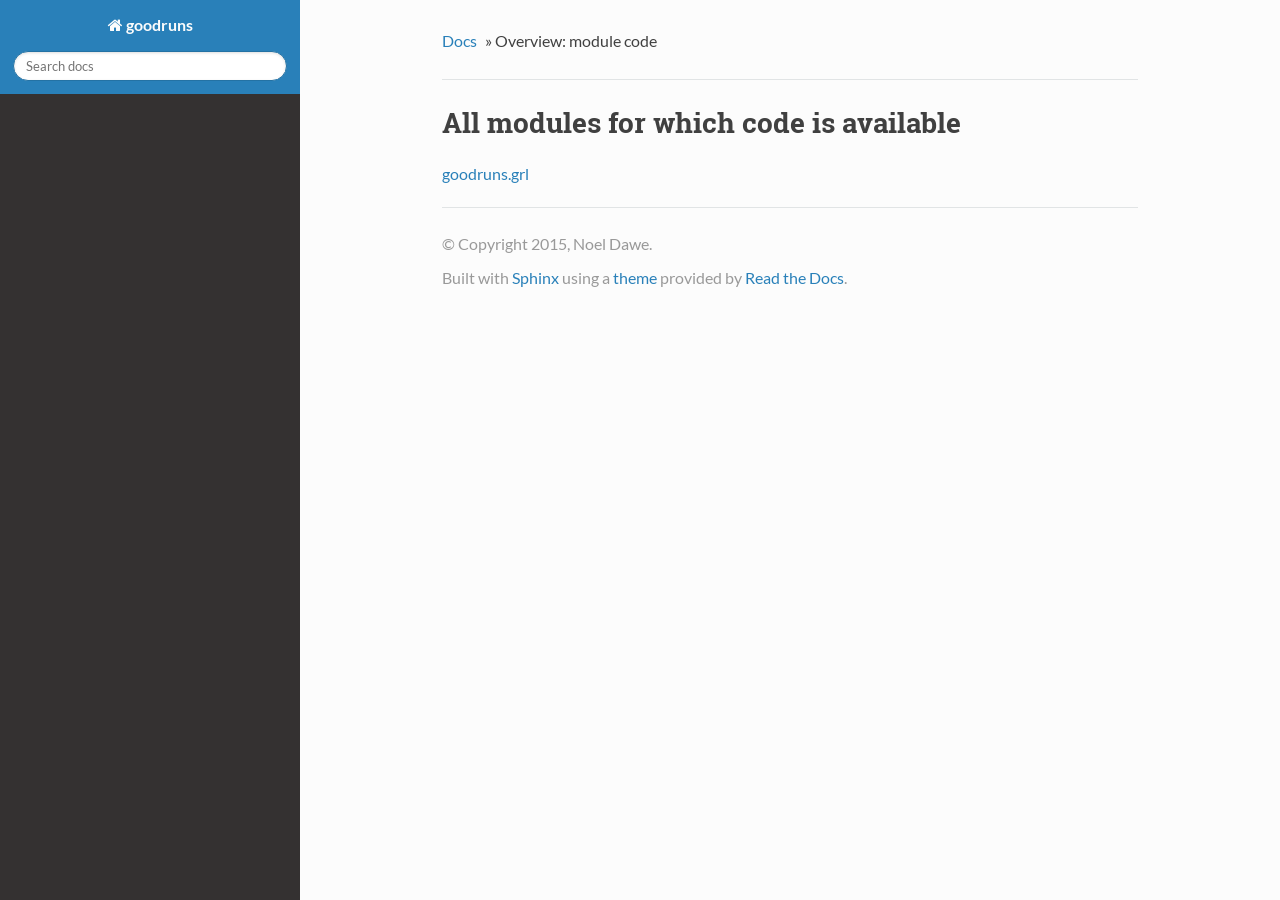
==== commit ea163019: "update docs" ====
--- a/_modules/index.html
+++ b/_modules/index.html
@@ -1,56 +1,167 @@
-
-<!DOCTYPE html PUBLIC "-//W3C//DTD XHTML 1.0 Transitional//EN"
-  "http://www.w3.org/TR/xhtml1/DTD/xhtml1-transitional.dtd">
 
 
-<html xmlns="http://www.w3.org/1999/xhtml">
-  <head>
-    <meta http-equiv="Content-Type" content="text/html; charset=utf-8" />
-    
-    <title>Overview: module code &mdash; goodruns 2.0 documentation</title>
-    
-    <link rel="stylesheet" href="../_static/clean.css" type="text/css" />
-    <link rel="stylesheet" href="../_static/pygments.css" type="text/css" />
-    
-    <script type="text/javascript">
-      var DOCUMENTATION_OPTIONS = {
-        URL_ROOT:    '../',
-        VERSION:     '2.0',
-        COLLAPSE_INDEX: false,
-        FILE_SUFFIX: '.html',
-        HAS_SOURCE:  true
-      };
-    </script>
-    <script type="text/javascript" src="../_static/jquery.js"></script>
-    <script type="text/javascript" src="../_static/underscore.js"></script>
-    <script type="text/javascript" src="../_static/doctools.js"></script>
-    <link rel="top" title="goodruns 2.0 documentation" href="../index.html" /> 
-  </head>
-  <body>
+<!DOCTYPE html>
+<!--[if IE 8]><html class="no-js lt-ie9" lang="en" > <![endif]-->
+<!--[if gt IE 8]><!--> <html class="no-js" lang="en" > <!--<![endif]-->
+<head>
+  <meta charset="utf-8">
+  
+  <meta name="viewport" content="width=device-width, initial-scale=1.0">
+  
+  <title>Overview: module code &mdash; goodruns 2.8.1 documentation</title>
+  
+
   
   
 
+  
 
-    <div class="document">
-      <div class="documentwrapper">
-        <div class="bodywrapper">
-          <div class="body">
+  
+  
+    
+
+  
+
+  
+  
+    <link rel="stylesheet" href="../_static/css/theme.css" type="text/css" />
+  
+
+  
+
+  
+    <link rel="top" title="goodruns 2.8.1 documentation" href="../index.html"/> 
+
+  
+  <script src="_static/js/modernizr.min.js"></script>
+
+</head>
+
+<body class="wy-body-for-nav" role="document">
+
+  <div class="wy-grid-for-nav">
+
+    
+    <nav data-toggle="wy-nav-shift" class="wy-nav-side">
+      <div class="wy-side-nav-search">
+        
+
+        
+          <a href="../index.html" class="icon icon-home"> goodruns
+        
+
+        
+        </a>
+
+        
+<div role="search">
+  <form id="rtd-search-form" class="wy-form" action="../search.html" method="get">
+    <input type="text" name="q" placeholder="Search docs" />
+    <input type="hidden" name="check_keywords" value="yes" />
+    <input type="hidden" name="area" value="default" />
+  </form>
+</div>
+
+        
+      </div>
+
+      <div class="wy-menu wy-menu-vertical" data-spy="affix" role="navigation" aria-label="main navigation">
+        
+          
+          
+              <!-- Local TOC -->
+              <div class="local-toc"></div>
+          
+        
+      </div>
+      &nbsp;
+    </nav>
+
+    <section data-toggle="wy-nav-shift" class="wy-nav-content-wrap">
+
+      
+      <nav class="wy-nav-top" role="navigation" aria-label="top navigation">
+        <i data-toggle="wy-nav-top" class="fa fa-bars"></i>
+        <a href="../index.html">goodruns</a>
+      </nav>
+
+
+      
+      <div class="wy-nav-content">
+        <div class="rst-content">
+          <div role="navigation" aria-label="breadcrumbs navigation">
+  <ul class="wy-breadcrumbs">
+    <li><a href="../index.html">Docs</a> &raquo;</li>
+      
+    <li>Overview: module code</li>
+      <li class="wy-breadcrumbs-aside">
+        
+          
+        
+      </li>
+  </ul>
+  <hr/>
+</div>
+          <div role="main" class="document">
             
   <h1>All modules for which code is available</h1>
 <ul><li><a href="goodruns/grl.html">goodruns.grl</a></li>
 </ul>
 
           </div>
+          <footer>
+  
+
+  <hr/>
+
+  <div role="contentinfo">
+    <p>
+        &copy; Copyright 2015, Noel Dawe.
+    </p>
+  </div>
+  Built with <a href="http://sphinx-doc.org/">Sphinx</a> using a <a href="https://github.com/snide/sphinx_rtd_theme">theme</a> provided by <a href="https://readthedocs.org">Read the Docs</a>.
+
+</footer>
+
         </div>
       </div>
-      <div class="clearer"></div>
-    </div>
+
+    </section>
+
+  </div>
   
-    <a href="http://github.com/ndawe/goodruns"><img style="position: fixed; top: 0; right: 0; border: 0;"
-    src="http://s3.amazonaws.com/github/ribbons/forkme_right_darkblue_121621.png" alt="Fork me on GitHub" /></a>
+
+
+  
+
+    <script type="text/javascript">
+        var DOCUMENTATION_OPTIONS = {
+            URL_ROOT:'../',
+            VERSION:'2.8.1',
+            COLLAPSE_INDEX:false,
+            FILE_SUFFIX:'.html',
+            HAS_SOURCE:  true
+        };
+    </script>
+      <script type="text/javascript" src="../_static/jquery.js"></script>
+      <script type="text/javascript" src="../_static/underscore.js"></script>
+      <script type="text/javascript" src="../_static/doctools.js"></script>
+
   
 
   
+  
+    <script type="text/javascript" src="../_static/js/theme.js"></script>
+  
 
-  </body>
+  
+  
+  <script type="text/javascript">
+      jQuery(function () {
+          SphinxRtdTheme.StickyNav.enable();
+      });
+  </script>
+   
+
+</body>
 </html>
--- a/_static/css/theme.css
+++ b/_static/css/theme.css
@@ -0,0 +1,5 @@
+﻿*{-webkit-box-sizing:border-box;-moz-box-sizing:border-box;box-sizing:border-box}article,aside,details,figcaption,figure,footer,header,hgroup,nav,section{display:block}audio,canvas,video{display:inline-block;*display:inline;*zoom:1}audio:not([controls]){display:none}[hidden]{display:none}*{-webkit-box-sizing:border-box;-moz-box-sizing:border-box;box-sizing:border-box}html{font-size:100%;-webkit-text-size-adjust:100%;-ms-text-size-adjust:100%}body{margin:0}a:hover,a:active{outline:0}abbr[title]{border-bottom:1px dotted}b,strong{font-weight:bold}blockquote{margin:0}dfn{font-style:italic}ins{background:#ff9;color:#000;text-decoration:none}mark{background:#ff0;color:#000;font-style:italic;font-weight:bold}pre,code,.rst-content tt,.rst-content code,kbd,samp{font-family:monospace,serif;_font-family:"courier new",monospace;font-size:1em}pre{white-space:pre}q{quotes:none}q:before,q:after{content:"";content:none}small{font-size:85%}sub,sup{font-size:75%;line-height:0;position:relative;vertical-align:baseline}sup{top:-0.5em}sub{bottom:-0.25em}ul,ol,dl{margin:0;padding:0;list-style:none;list-style-image:none}li{list-style:none}dd{margin:0}img{border:0;-ms-interpolation-mode:bicubic;vertical-align:middle;max-width:100%}svg:not(:root){overflow:hidden}figure{margin:0}form{margin:0}fieldset{border:0;margin:0;padding:0}label{cursor:pointer}legend{border:0;*margin-left:-7px;padding:0;white-space:normal}button,input,select,textarea{font-size:100%;margin:0;vertical-align:baseline;*vertical-align:middle}button,input{line-height:normal}button,input[type="button"],input[type="reset"],input[type="submit"]{cursor:pointer;-webkit-appearance:button;*overflow:visible}button[disabled],input[disabled]{cursor:default}input[type="checkbox"],input[type="radio"]{box-sizing:border-box;padding:0;*width:13px;*height:13px}input[type="search"]{-webkit-appearance:textfield;-moz-box-sizing:content-box;-webkit-box-sizing:content-box;box-sizing:content-box}input[type="search"]::-webkit-search-decoration,input[type="search"]::-webkit-search-cancel-button{-webkit-appearance:none}button::-moz-focus-inner,input::-moz-focus-inner{border:0;padding:0}textarea{overflow:auto;vertical-align:top;resize:vertical}table{border-collapse:collapse;border-spacing:0}td{vertical-align:top}.chromeframe{margin:0.2em 0;background:#ccc;color:#000;padding:0.2em 0}.ir{display:block;border:0;text-indent:-999em;overflow:hidden;background-color:transparent;background-repeat:no-repeat;text-align:left;direction:ltr;*line-height:0}.ir br{display:none}.hidden{display:none !important;visibility:hidden}.visuallyhidden{border:0;clip:rect(0 0 0 0);height:1px;margin:-1px;overflow:hidden;padding:0;position:absolute;width:1px}.visuallyhidden.focusable:active,.visuallyhidden.focusable:focus{clip:auto;height:auto;margin:0;overflow:visible;position:static;width:auto}.invisible{visibility:hidden}.relative{position:relative}big,small{font-size:100%}@media print{html,body,section{background:none !important}*{box-shadow:none !important;text-shadow:none !important;filter:none !important;-ms-filter:none !important}a,a:visited{text-decoration:underline}.ir a:after,a[href^="javascript:"]:after,a[href^="#"]:after{content:""}pre,blockquote{page-break-inside:avoid}thead{display:table-header-group}tr,img{page-break-inside:avoid}img{max-width:100% !important}@page{margin:0.5cm}p,h2,.rst-content p.caption,h3{orphans:3;widows:3}h2,.rst-content p.caption,h3{page-break-after:avoid}}.fa:before,.wy-menu-vertical li span.toctree-expand:before,.wy-menu-vertical li.on a span.toctree-expand:before,.wy-menu-vertical li.current>a span.toctree-expand:before,.rst-content .admonition-title:before,.rst-content h1 .headerlink:before,.rst-content h2 .headerlink:before,.rst-content p.caption .headerlink:before,.rst-content h3 .headerlink:before,.rst-content h4 .headerlink:before,.rst-content h5 .headerlink:before,.rst-content h6 .headerlink:before,.rst-content dl dt .headerlink:before,.rst-content tt.download span:first-child:before,.rst-content code.download span:first-child:before,.icon:before,.wy-dropdown .caret:before,.wy-inline-validate.wy-inline-validate-success .wy-input-context:before,.wy-inline-validate.wy-inline-validate-danger .wy-input-context:before,.wy-inline-validate.wy-inline-validate-warning .wy-input-context:before,.wy-inline-validate.wy-inline-validate-info .wy-input-context:before,.wy-alert,.rst-content .note,.rst-content .attention,.rst-content .caution,.rst-content .danger,.rst-content .error,.rst-content .hint,.rst-content .important,.rst-content .tip,.rst-content .warning,.rst-content .seealso,.rst-content .admonition-todo,.btn,input[type="text"],input[type="password"],input[type="email"],input[type="url"],input[type="date"],input[type="month"],input[type="time"],input[type="datetime"],input[type="datetime-local"],input[type="week"],input[type="number"],input[type="search"],input[type="tel"],input[type="color"],select,textarea,.wy-menu-vertical li.on a,.wy-menu-vertical li.current>a,.wy-side-nav-search>a,.wy-side-nav-search .wy-dropdown>a,.wy-nav-top a{-webkit-font-smoothing:antialiased}.clearfix{*zoom:1}.clearfix:before,.clearfix:after{display:table;content:""}.clearfix:after{clear:both}/*!
+ *  Font Awesome 4.2.0 by @davegandy - http://fontawesome.io - @fontawesome
+ *  License - http://fontawesome.io/license (Font: SIL OFL 1.1, CSS: MIT License)
+ */@font-face{font-family:'FontAwesome';src:url("../fonts/fontawesome-webfont.eot?v=4.2.0");src:url("../fonts/fontawesome-webfont.eot?#iefix&v=4.2.0") format("embedded-opentype"),url("../fonts/fontawesome-webfont.woff?v=4.2.0") format("woff"),url("../fonts/fontawesome-webfont.ttf?v=4.2.0") format("truetype"),url("../fonts/fontawesome-webfont.svg?v=4.2.0#fontawesomeregular") format("svg");font-weight:normal;font-style:normal}.fa,.wy-menu-vertical li span.toctree-expand,.wy-menu-vertical li.on a span.toctree-expand,.wy-menu-vertical li.current>a span.toctree-expand,.rst-content .admonition-title,.rst-content h1 .headerlink,.rst-content h2 .headerlink,.rst-content p.caption .headerlink,.rst-content h3 .headerlink,.rst-content h4 .headerlink,.rst-content h5 .headerlink,.rst-content h6 .headerlink,.rst-content dl dt .headerlink,.rst-content tt.download span:first-child,.rst-content code.download span:first-child,.icon{display:inline-block;font:normal normal normal 14px/1 FontAwesome;font-size:inherit;text-rendering:auto;-webkit-font-smoothing:antialiased;-moz-osx-font-smoothing:grayscale}.fa-lg{font-size:1.33333em;line-height:0.75em;vertical-align:-15%}.fa-2x{font-size:2em}.fa-3x{font-size:3em}.fa-4x{font-size:4em}.fa-5x{font-size:5em}.fa-fw{width:1.28571em;text-align:center}.fa-ul{padding-left:0;margin-left:2.14286em;list-style-type:none}.fa-ul>li{position:relative}.fa-li{position:absolute;left:-2.14286em;width:2.14286em;top:0.14286em;text-align:center}.fa-li.fa-lg{left:-1.85714em}.fa-border{padding:.2em .25em .15em;border:solid 0.08em #eee;border-radius:.1em}.pull-right{float:right}.pull-left{float:left}.fa.pull-left,.wy-menu-vertical li span.pull-left.toctree-expand,.wy-menu-vertical li.on a span.pull-left.toctree-expand,.wy-menu-vertical li.current>a span.pull-left.toctree-expand,.rst-content .pull-left.admonition-title,.rst-content h1 .pull-left.headerlink,.rst-content h2 .pull-left.headerlink,.rst-content p.caption .pull-left.headerlink,.rst-content h3 .pull-left.headerlink,.rst-content h4 .pull-left.headerlink,.rst-content h5 .pull-left.headerlink,.rst-content h6 .pull-left.headerlink,.rst-content dl dt .pull-left.headerlink,.rst-content tt.download span.pull-left:first-child,.rst-content code.download span.pull-left:first-child,.pull-left.icon{margin-right:.3em}.fa.pull-right,.wy-menu-vertical li span.pull-right.toctree-expand,.wy-menu-vertical li.on a span.pull-right.toctree-expand,.wy-menu-vertical li.current>a span.pull-right.toctree-expand,.rst-content .pull-right.admonition-title,.rst-content h1 .pull-right.headerlink,.rst-content h2 .pull-right.headerlink,.rst-content p.caption .pull-right.headerlink,.rst-content h3 .pull-right.headerlink,.rst-content h4 .pull-right.headerlink,.rst-content h5 .pull-right.headerlink,.rst-content h6 .pull-right.headerlink,.rst-content dl dt .pull-right.headerlink,.rst-content tt.download span.pull-right:first-child,.rst-content code.download span.pull-right:first-child,.pull-right.icon{margin-left:.3em}.fa-spin{-webkit-animation:fa-spin 2s infinite linear;animation:fa-spin 2s infinite linear}@-webkit-keyframes fa-spin{0%{-webkit-transform:rotate(0deg);transform:rotate(0deg)}100%{-webkit-transform:rotate(359deg);transform:rotate(359deg)}}@keyframes fa-spin{0%{-webkit-transform:rotate(0deg);transform:rotate(0deg)}100%{-webkit-transform:rotate(359deg);transform:rotate(359deg)}}.fa-rotate-90{filter:progid:DXImageTransform.Microsoft.BasicImage(rotation=1);-webkit-transform:rotate(90deg);-ms-transform:rotate(90deg);transform:rotate(90deg)}.fa-rotate-180{filter:progid:DXImageTransform.Microsoft.BasicImage(rotation=2);-webkit-transform:rotate(180deg);-ms-transform:rotate(180deg);transform:rotate(180deg)}.fa-rotate-270{filter:progid:DXImageTransform.Microsoft.BasicImage(rotation=3);-webkit-transform:rotate(270deg);-ms-transform:rotate(270deg);transform:rotate(270deg)}.fa-flip-horizontal{filter:progid:DXImageTransform.Microsoft.BasicImage(rotation=0);-webkit-transform:scale(-1, 1);-ms-transform:scale(-1, 1);transform:scale(-1, 1)}.fa-flip-vertical{filter:progid:DXImageTransform.Microsoft.BasicImage(rotation=2);-webkit-transform:scale(1, -1);-ms-transform:scale(1, -1);transform:scale(1, -1)}:root .fa-rotate-90,:root .fa-rotate-180,:root .fa-rotate-270,:root .fa-flip-horizontal,:root .fa-flip-vertical{filter:none}.fa-stack{position:relative;display:inline-block;width:2em;height:2em;line-height:2em;vertical-align:middle}.fa-stack-1x,.fa-stack-2x{position:absolute;left:0;width:100%;text-align:center}.fa-stack-1x{line-height:inherit}.fa-stack-2x{font-size:2em}.fa-inverse{color:#fff}.fa-glass:before{content:""}.fa-music:before{content:""}.fa-search:before,.icon-search:before{content:""}.fa-envelope-o:before{content:""}.fa-heart:before{content:""}.fa-star:before{content:""}.fa-star-o:before{content:""}.fa-user:before{content:""}.fa-film:before{content:""}.fa-th-large:before{content:""}.fa-th:before{content:""}.fa-th-list:before{content:""}.fa-check:before{content:""}.fa-remove:before,.fa-close:before,.fa-times:before{content:""}.fa-search-plus:before{content:""}.fa-search-minus:before{content:""}.fa-power-off:before{content:""}.fa-signal:before{content:""}.fa-gear:before,.fa-cog:before{content:""}.fa-trash-o:before{content:""}.fa-home:before,.icon-home:before{content:""}.fa-file-o:before{content:""}.fa-clock-o:before{content:""}.fa-road:before{content:""}.fa-download:before,.rst-content tt.download span:first-child:before,.rst-content code.download span:first-child:before{content:""}.fa-arrow-circle-o-down:before{content:""}.fa-arrow-circle-o-up:before{content:""}.fa-inbox:before{content:""}.fa-play-circle-o:before{content:""}.fa-rotate-right:before,.fa-repeat:before{content:""}.fa-refresh:before{content:""}.fa-list-alt:before{content:""}.fa-lock:before{content:""}.fa-flag:before{content:""}.fa-headphones:before{content:""}.fa-volume-off:before{content:""}.fa-volume-down:before{content:""}.fa-volume-up:before{content:""}.fa-qrcode:before{content:""}.fa-barcode:before{content:""}.fa-tag:before{content:""}.fa-tags:before{content:""}.fa-book:before,.icon-book:before{content:""}.fa-bookmark:before{content:""}.fa-print:before{content:""}.fa-camera:before{content:""}.fa-font:before{content:""}.fa-bold:before{content:""}.fa-italic:before{content:""}.fa-text-height:before{content:""}.fa-text-width:before{content:""}.fa-align-left:before{content:""}.fa-align-center:before{content:""}.fa-align-right:before{content:""}.fa-align-justify:before{content:""}.fa-list:before{content:""}.fa-dedent:before,.fa-outdent:before{content:""}.fa-indent:before{content:""}.fa-video-camera:before{content:""}.fa-photo:before,.fa-image:before,.fa-picture-o:before{content:""}.fa-pencil:before{content:""}.fa-map-marker:before{content:""}.fa-adjust:before{content:""}.fa-tint:before{content:""}.fa-edit:before,.fa-pencil-square-o:before{content:""}.fa-share-square-o:before{content:""}.fa-check-square-o:before{content:""}.fa-arrows:before{content:""}.fa-step-backward:before{content:""}.fa-fast-backward:before{content:""}.fa-backward:before{content:""}.fa-play:before{content:""}.fa-pause:before{content:""}.fa-stop:before{content:""}.fa-forward:before{content:""}.fa-fast-forward:before{content:""}.fa-step-forward:before{content:""}.fa-eject:before{content:""}.fa-chevron-left:before{content:""}.fa-chevron-right:before{content:""}.fa-plus-circle:before{content:""}.fa-minus-circle:before{content:""}.fa-times-circle:before,.wy-inline-validate.wy-inline-validate-danger .wy-input-context:before{content:""}.fa-check-circle:before,.wy-inline-validate.wy-inline-validate-success .wy-input-context:before{content:""}.fa-question-circle:before{content:""}.fa-info-circle:before{content:""}.fa-crosshairs:before{content:""}.fa-times-circle-o:before{content:""}.fa-check-circle-o:before{content:""}.fa-ban:before{content:""}.fa-arrow-left:before{content:""}.fa-arrow-right:before{content:""}.fa-arrow-up:before{content:""}.fa-arrow-down:before{content:""}.fa-mail-forward:before,.fa-share:before{content:""}.fa-expand:before{content:""}.fa-compress:before{content:""}.fa-plus:before{content:""}.fa-minus:before{content:""}.fa-asterisk:before{content:""}.fa-exclamation-circle:before,.wy-inline-validate.wy-inline-validate-warning .wy-input-context:before,.wy-inline-validate.wy-inline-validate-info .wy-input-context:before,.rst-content .admonition-title:before{content:""}.fa-gift:before{content:""}.fa-leaf:before{content:""}.fa-fire:before,.icon-fire:before{content:""}.fa-eye:before{content:""}.fa-eye-slash:before{content:""}.fa-warning:before,.fa-exclamation-triangle:before{content:""}.fa-plane:before{content:""}.fa-calendar:before{content:""}.fa-random:before{content:""}.fa-comment:before{content:""}.fa-magnet:before{content:""}.fa-chevron-up:before{content:""}.fa-chevron-down:before{content:""}.fa-retweet:before{content:""}.fa-shopping-cart:before{content:""}.fa-folder:before{content:""}.fa-folder-open:before{content:""}.fa-arrows-v:before{content:""}.fa-arrows-h:before{content:""}.fa-bar-chart-o:before,.fa-bar-chart:before{content:""}.fa-twitter-square:before{content:""}.fa-facebook-square:before{content:""}.fa-camera-retro:before{content:""}.fa-key:before{content:""}.fa-gears:before,.fa-cogs:before{content:""}.fa-comments:before{content:""}.fa-thumbs-o-up:before{content:""}.fa-thumbs-o-down:before{content:""}.fa-star-half:before{content:""}.fa-heart-o:before{content:""}.fa-sign-out:before{content:""}.fa-linkedin-square:before{content:""}.fa-thumb-tack:before{content:""}.fa-external-link:before{content:""}.fa-sign-in:before{content:""}.fa-trophy:before{content:""}.fa-github-square:before{content:""}.fa-upload:before{content:""}.fa-lemon-o:before{content:""}.fa-phone:before{content:""}.fa-square-o:before{content:""}.fa-bookmark-o:before{content:""}.fa-phone-square:before{content:""}.fa-twitter:before{content:""}.fa-facebook:before{content:""}.fa-github:before,.icon-github:before{content:""}.fa-unlock:before{content:""}.fa-credit-card:before{content:""}.fa-rss:before{content:""}.fa-hdd-o:before{content:""}.fa-bullhorn:before{content:""}.fa-bell:before{content:""}.fa-certificate:before{content:""}.fa-hand-o-right:before{content:""}.fa-hand-o-left:before{content:""}.fa-hand-o-up:before{content:""}.fa-hand-o-down:before{content:""}.fa-arrow-circle-left:before,.icon-circle-arrow-left:before{content:""}.fa-arrow-circle-right:before,.icon-circle-arrow-right:before{content:""}.fa-arrow-circle-up:before{content:""}.fa-arrow-circle-down:before{content:""}.fa-globe:before{content:""}.fa-wrench:before{content:""}.fa-tasks:before{content:""}.fa-filter:before{content:""}.fa-briefcase:before{content:""}.fa-arrows-alt:before{content:""}.fa-group:before,.fa-users:before{content:""}.fa-chain:before,.fa-link:before,.icon-link:before{content:""}.fa-cloud:before{content:""}.fa-flask:before{content:""}.fa-cut:before,.fa-scissors:before{content:""}.fa-copy:before,.fa-files-o:before{content:""}.fa-paperclip:before{content:""}.fa-save:before,.fa-floppy-o:before{content:""}.fa-square:before{content:""}.fa-navicon:before,.fa-reorder:before,.fa-bars:before{content:""}.fa-list-ul:before{content:""}.fa-list-ol:before{content:""}.fa-strikethrough:before{content:""}.fa-underline:before{content:""}.fa-table:before{content:""}.fa-magic:before{content:""}.fa-truck:before{content:""}.fa-pinterest:before{content:""}.fa-pinterest-square:before{content:""}.fa-google-plus-square:before{content:""}.fa-google-plus:before{content:""}.fa-money:before{content:""}.fa-caret-down:before,.wy-dropdown .caret:before,.icon-caret-down:before{content:""}.fa-caret-up:before{content:""}.fa-caret-left:before{content:""}.fa-caret-right:before{content:""}.fa-columns:before{content:""}.fa-unsorted:before,.fa-sort:before{content:""}.fa-sort-down:before,.fa-sort-desc:before{content:""}.fa-sort-up:before,.fa-sort-asc:before{content:""}.fa-envelope:before{content:""}.fa-linkedin:before{content:""}.fa-rotate-left:before,.fa-undo:before{content:""}.fa-legal:before,.fa-gavel:before{content:""}.fa-dashboard:before,.fa-tachometer:before{content:""}.fa-comment-o:before{content:""}.fa-comments-o:before{content:""}.fa-flash:before,.fa-bolt:before{content:""}.fa-sitemap:before{content:""}.fa-umbrella:before{content:""}.fa-paste:before,.fa-clipboard:before{content:""}.fa-lightbulb-o:before{content:""}.fa-exchange:before{content:""}.fa-cloud-download:before{content:""}.fa-cloud-upload:before{content:""}.fa-user-md:before{content:""}.fa-stethoscope:before{content:""}.fa-suitcase:before{content:""}.fa-bell-o:before{content:""}.fa-coffee:before{content:""}.fa-cutlery:before{content:""}.fa-file-text-o:before{content:""}.fa-building-o:before{content:""}.fa-hospital-o:before{content:""}.fa-ambulance:before{content:""}.fa-medkit:before{content:""}.fa-fighter-jet:before{content:""}.fa-beer:before{content:""}.fa-h-square:before{content:""}.fa-plus-square:before{content:""}.fa-angle-double-left:before{content:""}.fa-angle-double-right:before{content:""}.fa-angle-double-up:before{content:""}.fa-angle-double-down:before{content:""}.fa-angle-left:before{content:""}.fa-angle-right:before{content:""}.fa-angle-up:before{content:""}.fa-angle-down:before{content:""}.fa-desktop:before{content:""}.fa-laptop:before{content:""}.fa-tablet:before{content:""}.fa-mobile-phone:before,.fa-mobile:before{content:""}.fa-circle-o:before{content:""}.fa-quote-left:before{content:""}.fa-quote-right:before{content:""}.fa-spinner:before{content:""}.fa-circle:before{content:""}.fa-mail-reply:before,.fa-reply:before{content:""}.fa-github-alt:before{content:""}.fa-folder-o:before{content:""}.fa-folder-open-o:before{content:""}.fa-smile-o:before{content:""}.fa-frown-o:before{content:""}.fa-meh-o:before{content:""}.fa-gamepad:before{content:""}.fa-keyboard-o:before{content:""}.fa-flag-o:before{content:""}.fa-flag-checkered:before{content:""}.fa-terminal:before{content:""}.fa-code:before{content:""}.fa-mail-reply-all:before,.fa-reply-all:before{content:""}.fa-star-half-empty:before,.fa-star-half-full:before,.fa-star-half-o:before{content:""}.fa-location-arrow:before{content:""}.fa-crop:before{content:""}.fa-code-fork:before{content:""}.fa-unlink:before,.fa-chain-broken:before{content:""}.fa-question:before{content:""}.fa-info:before{content:""}.fa-exclamation:before{content:""}.fa-superscript:before{content:""}.fa-subscript:before{content:""}.fa-eraser:before{content:""}.fa-puzzle-piece:before{content:""}.fa-microphone:before{content:""}.fa-microphone-slash:before{content:""}.fa-shield:before{content:""}.fa-calendar-o:before{content:""}.fa-fire-extinguisher:before{content:""}.fa-rocket:before{content:""}.fa-maxcdn:before{content:""}.fa-chevron-circle-left:before{content:""}.fa-chevron-circle-right:before{content:""}.fa-chevron-circle-up:before{content:""}.fa-chevron-circle-down:before{content:""}.fa-html5:before{content:""}.fa-css3:before{content:""}.fa-anchor:before{content:""}.fa-unlock-alt:before{content:""}.fa-bullseye:before{content:""}.fa-ellipsis-h:before{content:""}.fa-ellipsis-v:before{content:""}.fa-rss-square:before{content:""}.fa-play-circle:before{content:""}.fa-ticket:before{content:""}.fa-minus-square:before{content:""}.fa-minus-square-o:before,.wy-menu-vertical li.on a span.toctree-expand:before,.wy-menu-vertical li.current>a span.toctree-expand:before{content:""}.fa-level-up:before{content:""}.fa-level-down:before{content:""}.fa-check-square:before{content:""}.fa-pencil-square:before{content:""}.fa-external-link-square:before{content:""}.fa-share-square:before{content:""}.fa-compass:before{content:""}.fa-toggle-down:before,.fa-caret-square-o-down:before{content:""}.fa-toggle-up:before,.fa-caret-square-o-up:before{content:""}.fa-toggle-right:before,.fa-caret-square-o-right:before{content:""}.fa-euro:before,.fa-eur:before{content:""}.fa-gbp:before{content:""}.fa-dollar:before,.fa-usd:before{content:""}.fa-rupee:before,.fa-inr:before{content:""}.fa-cny:before,.fa-rmb:before,.fa-yen:before,.fa-jpy:before{content:""}.fa-ruble:before,.fa-rouble:before,.fa-rub:before{content:""}.fa-won:before,.fa-krw:before{content:""}.fa-bitcoin:before,.fa-btc:before{content:""}.fa-file:before{content:""}.fa-file-text:before{content:""}.fa-sort-alpha-asc:before{content:""}.fa-sort-alpha-desc:before{content:""}.fa-sort-amount-asc:before{content:""}.fa-sort-amount-desc:before{content:""}.fa-sort-numeric-asc:before{content:""}.fa-sort-numeric-desc:before{content:""}.fa-thumbs-up:before{content:""}.fa-thumbs-down:before{content:""}.fa-youtube-square:before{content:""}.fa-youtube:before{content:""}.fa-xing:before{content:""}.fa-xing-square:before{content:""}.fa-youtube-play:before{content:""}.fa-dropbox:before{content:""}.fa-stack-overflow:before{content:""}.fa-instagram:before{content:""}.fa-flickr:before{content:""}.fa-adn:before{content:""}.fa-bitbucket:before,.icon-bitbucket:before{content:""}.fa-bitbucket-square:before{content:""}.fa-tumblr:before{content:""}.fa-tumblr-square:before{content:""}.fa-long-arrow-down:before{content:""}.fa-long-arrow-up:before{content:""}.fa-long-arrow-left:before{content:""}.fa-long-arrow-right:before{content:""}.fa-apple:before{content:""}.fa-windows:before{content:""}.fa-android:before{content:""}.fa-linux:before{content:""}.fa-dribbble:before{content:""}.fa-skype:before{content:""}.fa-foursquare:before{content:""}.fa-trello:before{content:""}.fa-female:before{content:""}.fa-male:before{content:""}.fa-gittip:before{content:""}.fa-sun-o:before{content:""}.fa-moon-o:before{content:""}.fa-archive:before{content:""}.fa-bug:before{content:""}.fa-vk:before{content:""}.fa-weibo:before{content:""}.fa-renren:before{content:""}.fa-pagelines:before{content:""}.fa-stack-exchange:before{content:""}.fa-arrow-circle-o-right:before{content:""}.fa-arrow-circle-o-left:before{content:""}.fa-toggle-left:before,.fa-caret-square-o-left:before{content:""}.fa-dot-circle-o:before{content:""}.fa-wheelchair:before{content:""}.fa-vimeo-square:before{content:""}.fa-turkish-lira:before,.fa-try:before{content:""}.fa-plus-square-o:before,.wy-menu-vertical li span.toctree-expand:before{content:""}.fa-space-shuttle:before{content:""}.fa-slack:before{content:""}.fa-envelope-square:before{content:""}.fa-wordpress:before{content:""}.fa-openid:before{content:""}.fa-institution:before,.fa-bank:before,.fa-university:before{content:""}.fa-mortar-board:before,.fa-graduation-cap:before{content:""}.fa-yahoo:before{content:""}.fa-google:before{content:""}.fa-reddit:before{content:""}.fa-reddit-square:before{content:""}.fa-stumbleupon-circle:before{content:""}.fa-stumbleupon:before{content:""}.fa-delicious:before{content:""}.fa-digg:before{content:""}.fa-pied-piper:before{content:""}.fa-pied-piper-alt:before{content:""}.fa-drupal:before{content:""}.fa-joomla:before{content:""}.fa-language:before{content:""}.fa-fax:before{content:""}.fa-building:before{content:""}.fa-child:before{content:""}.fa-paw:before{content:""}.fa-spoon:before{content:""}.fa-cube:before{content:""}.fa-cubes:before{content:""}.fa-behance:before{content:""}.fa-behance-square:before{content:""}.fa-steam:before{content:""}.fa-steam-square:before{content:""}.fa-recycle:before{content:""}.fa-automobile:before,.fa-car:before{content:""}.fa-cab:before,.fa-taxi:before{content:""}.fa-tree:before{content:""}.fa-spotify:before{content:""}.fa-deviantart:before{content:""}.fa-soundcloud:before{content:""}.fa-database:before{content:""}.fa-file-pdf-o:before{content:""}.fa-file-word-o:before{content:""}.fa-file-excel-o:before{content:""}.fa-file-powerpoint-o:before{content:""}.fa-file-photo-o:before,.fa-file-picture-o:before,.fa-file-image-o:before{content:""}.fa-file-zip-o:before,.fa-file-archive-o:before{content:""}.fa-file-sound-o:before,.fa-file-audio-o:before{content:""}.fa-file-movie-o:before,.fa-file-video-o:before{content:""}.fa-file-code-o:before{content:""}.fa-vine:before{content:""}.fa-codepen:before{content:""}.fa-jsfiddle:before{content:""}.fa-life-bouy:before,.fa-life-buoy:before,.fa-life-saver:before,.fa-support:before,.fa-life-ring:before{content:""}.fa-circle-o-notch:before{content:""}.fa-ra:before,.fa-rebel:before{content:""}.fa-ge:before,.fa-empire:before{content:""}.fa-git-square:before{content:""}.fa-git:before{content:""}.fa-hacker-news:before{content:""}.fa-tencent-weibo:before{content:""}.fa-qq:before{content:""}.fa-wechat:before,.fa-weixin:before{content:""}.fa-send:before,.fa-paper-plane:before{content:""}.fa-send-o:before,.fa-paper-plane-o:before{content:""}.fa-history:before{content:""}.fa-circle-thin:before{content:""}.fa-header:before{content:""}.fa-paragraph:before{content:""}.fa-sliders:before{content:""}.fa-share-alt:before{content:""}.fa-share-alt-square:before{content:""}.fa-bomb:before{content:""}.fa-soccer-ball-o:before,.fa-futbol-o:before{content:""}.fa-tty:before{content:""}.fa-binoculars:before{content:""}.fa-plug:before{content:""}.fa-slideshare:before{content:""}.fa-twitch:before{content:""}.fa-yelp:before{content:""}.fa-newspaper-o:before{content:""}.fa-wifi:before{content:""}.fa-calculator:before{content:""}.fa-paypal:before{content:""}.fa-google-wallet:before{content:""}.fa-cc-visa:before{content:""}.fa-cc-mastercard:before{content:""}.fa-cc-discover:before{content:""}.fa-cc-amex:before{content:""}.fa-cc-paypal:before{content:""}.fa-cc-stripe:before{content:""}.fa-bell-slash:before{content:""}.fa-bell-slash-o:before{content:""}.fa-trash:before{content:""}.fa-copyright:before{content:""}.fa-at:before{content:""}.fa-eyedropper:before{content:""}.fa-paint-brush:before{content:""}.fa-birthday-cake:before{content:""}.fa-area-chart:before{content:""}.fa-pie-chart:before{content:""}.fa-line-chart:before{content:""}.fa-lastfm:before{content:""}.fa-lastfm-square:before{content:""}.fa-toggle-off:before{content:""}.fa-toggle-on:before{content:""}.fa-bicycle:before{content:""}.fa-bus:before{content:""}.fa-ioxhost:before{content:""}.fa-angellist:before{content:""}.fa-cc:before{content:""}.fa-shekel:before,.fa-sheqel:before,.fa-ils:before{content:""}.fa-meanpath:before{content:""}.fa,.wy-menu-vertical li span.toctree-expand,.wy-menu-vertical li.on a span.toctree-expand,.wy-menu-vertical li.current>a span.toctree-expand,.rst-content .admonition-title,.rst-content h1 .headerlink,.rst-content h2 .headerlink,.rst-content p.caption .headerlink,.rst-content h3 .headerlink,.rst-content h4 .headerlink,.rst-content h5 .headerlink,.rst-content h6 .headerlink,.rst-content dl dt .headerlink,.rst-content tt.download span:first-child,.rst-content code.download span:first-child,.icon,.wy-dropdown .caret,.wy-inline-validate.wy-inline-validate-success .wy-input-context,.wy-inline-validate.wy-inline-validate-danger .wy-input-context,.wy-inline-validate.wy-inline-validate-warning .wy-input-context,.wy-inline-validate.wy-inline-validate-info .wy-input-context{font-family:inherit}.fa:before,.wy-menu-vertical li span.toctree-expand:before,.wy-menu-vertical li.on a span.toctree-expand:before,.wy-menu-vertical li.current>a span.toctree-expand:before,.rst-content .admonition-title:before,.rst-content h1 .headerlink:before,.rst-content h2 .headerlink:before,.rst-content p.caption .headerlink:before,.rst-content h3 .headerlink:before,.rst-content h4 .headerlink:before,.rst-content h5 .headerlink:before,.rst-content h6 .headerlink:before,.rst-content dl dt .headerlink:before,.rst-content tt.download span:first-child:before,.rst-content code.download span:first-child:before,.icon:before,.wy-dropdown .caret:before,.wy-inline-validate.wy-inline-validate-success .wy-input-context:before,.wy-inline-validate.wy-inline-validate-danger .wy-input-context:before,.wy-inline-validate.wy-inline-validate-warning .wy-input-context:before,.wy-inline-validate.wy-inline-validate-info .wy-input-context:before{font-family:"FontAwesome";display:inline-block;font-style:normal;font-weight:normal;line-height:1;text-decoration:inherit}a .fa,a .wy-menu-vertical li span.toctree-expand,.wy-menu-vertical li a span.toctree-expand,.wy-menu-vertical li.on a span.toctree-expand,.wy-menu-vertical li.current>a span.toctree-expand,a .rst-content .admonition-title,.rst-content a .admonition-title,a .rst-content h1 .headerlink,.rst-content h1 a .headerlink,a .rst-content h2 .headerlink,.rst-content h2 a .headerlink,a .rst-content p.caption .headerlink,.rst-content p.caption a .headerlink,a .rst-content h3 .headerlink,.rst-content h3 a .headerlink,a .rst-content h4 .headerlink,.rst-content h4 a .headerlink,a .rst-content h5 .headerlink,.rst-content h5 a .headerlink,a .rst-content h6 .headerlink,.rst-content h6 a .headerlink,a .rst-content dl dt .headerlink,.rst-content dl dt a .headerlink,a .rst-content tt.download span:first-child,.rst-content tt.download a span:first-child,a .rst-content code.download span:first-child,.rst-content code.download a span:first-child,a .icon{display:inline-block;text-decoration:inherit}.btn .fa,.btn .wy-menu-vertical li span.toctree-expand,.wy-menu-vertical li .btn span.toctree-expand,.btn .wy-menu-vertical li.on a span.toctree-expand,.wy-menu-vertical li.on a .btn span.toctree-expand,.btn .wy-menu-vertical li.current>a span.toctree-expand,.wy-menu-vertical li.current>a .btn span.toctree-expand,.btn .rst-content .admonition-title,.rst-content .btn .admonition-title,.btn .rst-content h1 .headerlink,.rst-content h1 .btn .headerlink,.btn .rst-content h2 .headerlink,.rst-content h2 .btn .headerlink,.btn .rst-content p.caption .headerlink,.rst-content p.caption .btn .headerlink,.btn .rst-content h3 .headerlink,.rst-content h3 .btn .headerlink,.btn .rst-content h4 .headerlink,.rst-content h4 .btn .headerlink,.btn .rst-content h5 .headerlink,.rst-content h5 .btn .headerlink,.btn .rst-content h6 .headerlink,.rst-content h6 .btn .headerlink,.btn .rst-content dl dt .headerlink,.rst-content dl dt .btn .headerlink,.btn .rst-content tt.download span:first-child,.rst-content tt.download .btn span:first-child,.btn .rst-content code.download span:first-child,.rst-content code.download .btn span:first-child,.btn .icon,.nav .fa,.nav .wy-menu-vertical li span.toctree-expand,.wy-menu-vertical li .nav span.toctree-expand,.nav .wy-menu-vertical li.on a span.toctree-expand,.wy-menu-vertical li.on a .nav span.toctree-expand,.nav .wy-menu-vertical li.current>a span.toctree-expand,.wy-menu-vertical li.current>a .nav span.toctree-expand,.nav .rst-content .admonition-title,.rst-content .nav .admonition-title,.nav .rst-content h1 .headerlink,.rst-content h1 .nav .headerlink,.nav .rst-content h2 .headerlink,.rst-content h2 .nav .headerlink,.nav .rst-content p.caption .headerlink,.rst-content p.caption .nav .headerlink,.nav .rst-content h3 .headerlink,.rst-content h3 .nav .headerlink,.nav .rst-content h4 .headerlink,.rst-content h4 .nav .headerlink,.nav .rst-content h5 .headerlink,.rst-content h5 .nav .headerlink,.nav .rst-content h6 .headerlink,.rst-content h6 .nav .headerlink,.nav .rst-content dl dt .headerlink,.rst-content dl dt .nav .headerlink,.nav .rst-content tt.download span:first-child,.rst-content tt.download .nav span:first-child,.nav .rst-content code.download span:first-child,.rst-content code.download .nav span:first-child,.nav .icon{display:inline}.btn .fa.fa-large,.btn .wy-menu-vertical li span.fa-large.toctree-expand,.wy-menu-vertical li .btn span.fa-large.toctree-expand,.btn .rst-content .fa-large.admonition-title,.rst-content .btn .fa-large.admonition-title,.btn .rst-content h1 .fa-large.headerlink,.rst-content h1 .btn .fa-large.headerlink,.btn .rst-content h2 .fa-large.headerlink,.rst-content h2 .btn .fa-large.headerlink,.btn .rst-content p.caption .fa-large.headerlink,.rst-content p.caption .btn .fa-large.headerlink,.btn .rst-content h3 .fa-large.headerlink,.rst-content h3 .btn .fa-large.headerlink,.btn .rst-content h4 .fa-large.headerlink,.rst-content h4 .btn .fa-large.headerlink,.btn .rst-content h5 .fa-large.headerlink,.rst-content h5 .btn .fa-large.headerlink,.btn .rst-content h6 .fa-large.headerlink,.rst-content h6 .btn .fa-large.headerlink,.btn .rst-content dl dt .fa-large.headerlink,.rst-content dl dt .btn .fa-large.headerlink,.btn .rst-content tt.download span.fa-large:first-child,.rst-content tt.download .btn span.fa-large:first-child,.btn .rst-content code.download span.fa-large:first-child,.rst-content code.download .btn span.fa-large:first-child,.btn .fa-large.icon,.nav .fa.fa-large,.nav .wy-menu-vertical li span.fa-large.toctree-expand,.wy-menu-vertical li .nav span.fa-large.toctree-expand,.nav .rst-content .fa-large.admonition-title,.rst-content .nav .fa-large.admonition-title,.nav .rst-content h1 .fa-large.headerlink,.rst-content h1 .nav .fa-large.headerlink,.nav .rst-content h2 .fa-large.headerlink,.rst-content h2 .nav .fa-large.headerlink,.nav .rst-content p.caption .fa-large.headerlink,.rst-content p.caption .nav .fa-large.headerlink,.nav .rst-content h3 .fa-large.headerlink,.rst-content h3 .nav .fa-large.headerlink,.nav .rst-content h4 .fa-large.headerlink,.rst-content h4 .nav .fa-large.headerlink,.nav .rst-content h5 .fa-large.headerlink,.rst-content h5 .nav .fa-large.headerlink,.nav .rst-content h6 .fa-large.headerlink,.rst-content h6 .nav .fa-large.headerlink,.nav .rst-content dl dt .fa-large.headerlink,.rst-content dl dt .nav .fa-large.headerlink,.nav .rst-content tt.download span.fa-large:first-child,.rst-content tt.download .nav span.fa-large:first-child,.nav .rst-content code.download span.fa-large:first-child,.rst-content code.download .nav span.fa-large:first-child,.nav .fa-large.icon{line-height:0.9em}.btn .fa.fa-spin,.btn .wy-menu-vertical li span.fa-spin.toctree-expand,.wy-menu-vertical li .btn span.fa-spin.toctree-expand,.btn .rst-content .fa-spin.admonition-title,.rst-content .btn .fa-spin.admonition-title,.btn .rst-content h1 .fa-spin.headerlink,.rst-content h1 .btn .fa-spin.headerlink,.btn .rst-content h2 .fa-spin.headerlink,.rst-content h2 .btn .fa-spin.headerlink,.btn .rst-content p.caption .fa-spin.headerlink,.rst-content p.caption .btn .fa-spin.headerlink,.btn .rst-content h3 .fa-spin.headerlink,.rst-content h3 .btn .fa-spin.headerlink,.btn .rst-content h4 .fa-spin.headerlink,.rst-content h4 .btn .fa-spin.headerlink,.btn .rst-content h5 .fa-spin.headerlink,.rst-content h5 .btn .fa-spin.headerlink,.btn .rst-content h6 .fa-spin.headerlink,.rst-content h6 .btn .fa-spin.headerlink,.btn .rst-content dl dt .fa-spin.headerlink,.rst-content dl dt .btn .fa-spin.headerlink,.btn .rst-content tt.download span.fa-spin:first-child,.rst-content tt.download .btn span.fa-spin:first-child,.btn .rst-content code.download span.fa-spin:first-child,.rst-content code.download .btn span.fa-spin:first-child,.btn .fa-spin.icon,.nav .fa.fa-spin,.nav .wy-menu-vertical li span.fa-spin.toctree-expand,.wy-menu-vertical li .nav span.fa-spin.toctree-expand,.nav .rst-content .fa-spin.admonition-title,.rst-content .nav .fa-spin.admonition-title,.nav .rst-content h1 .fa-spin.headerlink,.rst-content h1 .nav .fa-spin.headerlink,.nav .rst-content h2 .fa-spin.headerlink,.rst-content h2 .nav .fa-spin.headerlink,.nav .rst-content p.caption .fa-spin.headerlink,.rst-content p.caption .nav .fa-spin.headerlink,.nav .rst-content h3 .fa-spin.headerlink,.rst-content h3 .nav .fa-spin.headerlink,.nav .rst-content h4 .fa-spin.headerlink,.rst-content h4 .nav .fa-spin.headerlink,.nav .rst-content h5 .fa-spin.headerlink,.rst-content h5 .nav .fa-spin.headerlink,.nav .rst-content h6 .fa-spin.headerlink,.rst-content h6 .nav .fa-spin.headerlink,.nav .rst-content dl dt .fa-spin.headerlink,.rst-content dl dt .nav .fa-spin.headerlink,.nav .rst-content tt.download span.fa-spin:first-child,.rst-content tt.download .nav span.fa-spin:first-child,.nav .rst-content code.download span.fa-spin:first-child,.rst-content code.download .nav span.fa-spin:first-child,.nav .fa-spin.icon{display:inline-block}.btn.fa:before,.wy-menu-vertical li span.btn.toctree-expand:before,.rst-content .btn.admonition-title:before,.rst-content h1 .btn.headerlink:before,.rst-content h2 .btn.headerlink:before,.rst-content p.caption .btn.headerlink:before,.rst-content h3 .btn.headerlink:before,.rst-content h4 .btn.headerlink:before,.rst-content h5 .btn.headerlink:before,.rst-content h6 .btn.headerlink:before,.rst-content dl dt .btn.headerlink:before,.rst-content tt.download span.btn:first-child:before,.rst-content code.download span.btn:first-child:before,.btn.icon:before{opacity:0.5;-webkit-transition:opacity 0.05s ease-in;-moz-transition:opacity 0.05s ease-in;transition:opacity 0.05s ease-in}.btn.fa:hover:before,.wy-menu-vertical li span.btn.toctree-expand:hover:before,.rst-content .btn.admonition-title:hover:before,.rst-content h1 .btn.headerlink:hover:before,.rst-content h2 .btn.headerlink:hover:before,.rst-content p.caption .btn.headerlink:hover:before,.rst-content h3 .btn.headerlink:hover:before,.rst-content h4 .btn.headerlink:hover:before,.rst-content h5 .btn.headerlink:hover:before,.rst-content h6 .btn.headerlink:hover:before,.rst-content dl dt .btn.headerlink:hover:before,.rst-content tt.download span.btn:first-child:hover:before,.rst-content code.download span.btn:first-child:hover:before,.btn.icon:hover:before{opacity:1}.btn-mini .fa:before,.btn-mini .wy-menu-vertical li span.toctree-expand:before,.wy-menu-vertical li .btn-mini span.toctree-expand:before,.btn-mini .rst-content .admonition-title:before,.rst-content .btn-mini .admonition-title:before,.btn-mini .rst-content h1 .headerlink:before,.rst-content h1 .btn-mini .headerlink:before,.btn-mini .rst-content h2 .headerlink:before,.rst-content h2 .btn-mini .headerlink:before,.btn-mini .rst-content p.caption .headerlink:before,.rst-content p.caption .btn-mini .headerlink:before,.btn-mini .rst-content h3 .headerlink:before,.rst-content h3 .btn-mini .headerlink:before,.btn-mini .rst-content h4 .headerlink:before,.rst-content h4 .btn-mini .headerlink:before,.btn-mini .rst-content h5 .headerlink:before,.rst-content h5 .btn-mini .headerlink:before,.btn-mini .rst-content h6 .headerlink:before,.rst-content h6 .btn-mini .headerlink:before,.btn-mini .rst-content dl dt .headerlink:before,.rst-content dl dt .btn-mini .headerlink:before,.btn-mini .rst-content tt.download span:first-child:before,.rst-content tt.download .btn-mini span:first-child:before,.btn-mini .rst-content code.download span:first-child:before,.rst-content code.download .btn-mini span:first-child:before,.btn-mini .icon:before{font-size:14px;vertical-align:-15%}.wy-alert,.rst-content .note,.rst-content .attention,.rst-content .caution,.rst-content .danger,.rst-content .error,.rst-content .hint,.rst-content .important,.rst-content .tip,.rst-content .warning,.rst-content .seealso,.rst-content .admonition-todo{padding:12px;line-height:24px;margin-bottom:24px;background:#e7f2fa}.wy-alert-title,.rst-content .admonition-title{color:#fff;font-weight:bold;display:block;color:#fff;background:#6ab0de;margin:-12px;padding:6px 12px;margin-bottom:12px}.wy-alert.wy-alert-danger,.rst-content .wy-alert-danger.note,.rst-content .wy-alert-danger.attention,.rst-content .wy-alert-danger.caution,.rst-content .danger,.rst-content .error,.rst-content .wy-alert-danger.hint,.rst-content .wy-alert-danger.important,.rst-content .wy-alert-danger.tip,.rst-content .wy-alert-danger.warning,.rst-content .wy-alert-danger.seealso,.rst-content .wy-alert-danger.admonition-todo{background:#fdf3f2}.wy-alert.wy-alert-danger .wy-alert-title,.rst-content .wy-alert-danger.note .wy-alert-title,.rst-content .wy-alert-danger.attention .wy-alert-title,.rst-content .wy-alert-danger.caution .wy-alert-title,.rst-content .danger .wy-alert-title,.rst-content .error .wy-alert-title,.rst-content .wy-alert-danger.hint .wy-alert-title,.rst-content .wy-alert-danger.important .wy-alert-title,.rst-content .wy-alert-danger.tip .wy-alert-title,.rst-content .wy-alert-danger.warning .wy-alert-title,.rst-content .wy-alert-danger.seealso .wy-alert-title,.rst-content .wy-alert-danger.admonition-todo .wy-alert-title,.wy-alert.wy-alert-danger .rst-content .admonition-title,.rst-content .wy-alert.wy-alert-danger .admonition-title,.rst-content .wy-alert-danger.note .admonition-title,.rst-content .wy-alert-danger.attention .admonition-title,.rst-content .wy-alert-danger.caution .admonition-title,.rst-content .danger .admonition-title,.rst-content .error .admonition-title,.rst-content .wy-alert-danger.hint .admonition-title,.rst-content .wy-alert-danger.important .admonition-title,.rst-content .wy-alert-danger.tip .admonition-title,.rst-content .wy-alert-danger.warning .admonition-title,.rst-content .wy-alert-danger.seealso .admonition-title,.rst-content .wy-alert-danger.admonition-todo .admonition-title{background:#f29f97}.wy-alert.wy-alert-warning,.rst-content .wy-alert-warning.note,.rst-content .attention,.rst-content .caution,.rst-content .wy-alert-warning.danger,.rst-content .wy-alert-warning.error,.rst-content .wy-alert-warning.hint,.rst-content .wy-alert-warning.important,.rst-content .wy-alert-warning.tip,.rst-content .warning,.rst-content .wy-alert-warning.seealso,.rst-content .admonition-todo{background:#ffedcc}.wy-alert.wy-alert-warning .wy-alert-title,.rst-content .wy-alert-warning.note .wy-alert-title,.rst-content .attention .wy-alert-title,.rst-content .caution .wy-alert-title,.rst-content .wy-alert-warning.danger .wy-alert-title,.rst-content .wy-alert-warning.error .wy-alert-title,.rst-content .wy-alert-warning.hint .wy-alert-title,.rst-content .wy-alert-warning.important .wy-alert-title,.rst-content .wy-alert-warning.tip .wy-alert-title,.rst-content .warning .wy-alert-title,.rst-content .wy-alert-warning.seealso .wy-alert-title,.rst-content .admonition-todo .wy-alert-title,.wy-alert.wy-alert-warning .rst-content .admonition-title,.rst-content .wy-alert.wy-alert-warning .admonition-title,.rst-content .wy-alert-warning.note .admonition-title,.rst-content .attention .admonition-title,.rst-content .caution .admonition-title,.rst-content .wy-alert-warning.danger .admonition-title,.rst-content .wy-alert-warning.error .admonition-title,.rst-content .wy-alert-warning.hint .admonition-title,.rst-content .wy-alert-warning.important .admonition-title,.rst-content .wy-alert-warning.tip .admonition-title,.rst-content .warning .admonition-title,.rst-content .wy-alert-warning.seealso .admonition-title,.rst-content .admonition-todo .admonition-title{background:#f0b37e}.wy-alert.wy-alert-info,.rst-content .note,.rst-content .wy-alert-info.attention,.rst-content .wy-alert-info.caution,.rst-content .wy-alert-info.danger,.rst-content .wy-alert-info.error,.rst-content .wy-alert-info.hint,.rst-content .wy-alert-info.important,.rst-content .wy-alert-info.tip,.rst-content .wy-alert-info.warning,.rst-content .seealso,.rst-content .wy-alert-info.admonition-todo{background:#e7f2fa}.wy-alert.wy-alert-info .wy-alert-title,.rst-content .note .wy-alert-title,.rst-content .wy-alert-info.attention .wy-alert-title,.rst-content .wy-alert-info.caution .wy-alert-title,.rst-content .wy-alert-info.danger .wy-alert-title,.rst-content .wy-alert-info.error .wy-alert-title,.rst-content .wy-alert-info.hint .wy-alert-title,.rst-content .wy-alert-info.important .wy-alert-title,.rst-content .wy-alert-info.tip .wy-alert-title,.rst-content .wy-alert-info.warning .wy-alert-title,.rst-content .seealso .wy-alert-title,.rst-content .wy-alert-info.admonition-todo .wy-alert-title,.wy-alert.wy-alert-info .rst-content .admonition-title,.rst-content .wy-alert.wy-alert-info .admonition-title,.rst-content .note .admonition-title,.rst-content .wy-alert-info.attention .admonition-title,.rst-content .wy-alert-info.caution .admonition-title,.rst-content .wy-alert-info.danger .admonition-title,.rst-content .wy-alert-info.error .admonition-title,.rst-content .wy-alert-info.hint .admonition-title,.rst-content .wy-alert-info.important .admonition-title,.rst-content .wy-alert-info.tip .admonition-title,.rst-content .wy-alert-info.warning .admonition-title,.rst-content .seealso .admonition-title,.rst-content .wy-alert-info.admonition-todo .admonition-title{background:#6ab0de}.wy-alert.wy-alert-success,.rst-content .wy-alert-success.note,.rst-content .wy-alert-success.attention,.rst-content .wy-alert-success.caution,.rst-content .wy-alert-success.danger,.rst-content .wy-alert-success.error,.rst-content .hint,.rst-content .important,.rst-content .tip,.rst-content .wy-alert-success.warning,.rst-content .wy-alert-success.seealso,.rst-content .wy-alert-success.admonition-todo{background:#dbfaf4}.wy-alert.wy-alert-success .wy-alert-title,.rst-content .wy-alert-success.note .wy-alert-title,.rst-content .wy-alert-success.attention .wy-alert-title,.rst-content .wy-alert-success.caution .wy-alert-title,.rst-content .wy-alert-success.danger .wy-alert-title,.rst-content .wy-alert-success.error .wy-alert-title,.rst-content .hint .wy-alert-title,.rst-content .important .wy-alert-title,.rst-content .tip .wy-alert-title,.rst-content .wy-alert-success.warning .wy-alert-title,.rst-content .wy-alert-success.seealso .wy-alert-title,.rst-content .wy-alert-success.admonition-todo .wy-alert-title,.wy-alert.wy-alert-success .rst-content .admonition-title,.rst-content .wy-alert.wy-alert-success .admonition-title,.rst-content .wy-alert-success.note .admonition-title,.rst-content .wy-alert-success.attention .admonition-title,.rst-content .wy-alert-success.caution .admonition-title,.rst-content .wy-alert-success.danger .admonition-title,.rst-content .wy-alert-success.error .admonition-title,.rst-content .hint .admonition-title,.rst-content .important .admonition-title,.rst-content .tip .admonition-title,.rst-content .wy-alert-success.warning .admonition-title,.rst-content .wy-alert-success.seealso .admonition-title,.rst-content .wy-alert-success.admonition-todo .admonition-title{background:#1abc9c}.wy-alert.wy-alert-neutral,.rst-content .wy-alert-neutral.note,.rst-content .wy-alert-neutral.attention,.rst-content .wy-alert-neutral.caution,.rst-content .wy-alert-neutral.danger,.rst-content .wy-alert-neutral.error,.rst-content .wy-alert-neutral.hint,.rst-content .wy-alert-neutral.important,.rst-content .wy-alert-neutral.tip,.rst-content .wy-alert-neutral.warning,.rst-content .wy-alert-neutral.seealso,.rst-content .wy-alert-neutral.admonition-todo{background:#f3f6f6}.wy-alert.wy-alert-neutral .wy-alert-title,.rst-content .wy-alert-neutral.note .wy-alert-title,.rst-content .wy-alert-neutral.attention .wy-alert-title,.rst-content .wy-alert-neutral.caution .wy-alert-title,.rst-content .wy-alert-neutral.danger .wy-alert-title,.rst-content .wy-alert-neutral.error .wy-alert-title,.rst-content .wy-alert-neutral.hint .wy-alert-title,.rst-content .wy-alert-neutral.important .wy-alert-title,.rst-content .wy-alert-neutral.tip .wy-alert-title,.rst-content .wy-alert-neutral.warning .wy-alert-title,.rst-content .wy-alert-neutral.seealso .wy-alert-title,.rst-content .wy-alert-neutral.admonition-todo .wy-alert-title,.wy-alert.wy-alert-neutral .rst-content .admonition-title,.rst-content .wy-alert.wy-alert-neutral .admonition-title,.rst-content .wy-alert-neutral.note .admonition-title,.rst-content .wy-alert-neutral.attention .admonition-title,.rst-content .wy-alert-neutral.caution .admonition-title,.rst-content .wy-alert-neutral.danger .admonition-title,.rst-content .wy-alert-neutral.error .admonition-title,.rst-content .wy-alert-neutral.hint .admonition-title,.rst-content .wy-alert-neutral.important .admonition-title,.rst-content .wy-alert-neutral.tip .admonition-title,.rst-content .wy-alert-neutral.warning .admonition-title,.rst-content .wy-alert-neutral.seealso .admonition-title,.rst-content .wy-alert-neutral.admonition-todo .admonition-title{color:#404040;background:#e1e4e5}.wy-alert.wy-alert-neutral a,.rst-content .wy-alert-neutral.note a,.rst-content .wy-alert-neutral.attention a,.rst-content .wy-alert-neutral.caution a,.rst-content .wy-alert-neutral.danger a,.rst-content .wy-alert-neutral.error a,.rst-content .wy-alert-neutral.hint a,.rst-content .wy-alert-neutral.important a,.rst-content .wy-alert-neutral.tip a,.rst-content .wy-alert-neutral.warning a,.rst-content .wy-alert-neutral.seealso a,.rst-content .wy-alert-neutral.admonition-todo a{color:#2980B9}.wy-alert p:last-child,.rst-content .note p:last-child,.rst-content .attention p:last-child,.rst-content .caution p:last-child,.rst-content .danger p:last-child,.rst-content .error p:last-child,.rst-content .hint p:last-child,.rst-content .important p:last-child,.rst-content .tip p:last-child,.rst-content .warning p:last-child,.rst-content .seealso p:last-child,.rst-content .admonition-todo p:last-child{margin-bottom:0}.wy-tray-container{position:fixed;bottom:0px;left:0;z-index:600}.wy-tray-container li{display:block;width:300px;background:transparent;color:#fff;text-align:center;box-shadow:0 5px 5px 0 rgba(0,0,0,0.1);padding:0 24px;min-width:20%;opacity:0;height:0;line-height:56px;overflow:hidden;-webkit-transition:all 0.3s ease-in;-moz-transition:all 0.3s ease-in;transition:all 0.3s ease-in}.wy-tray-container li.wy-tray-item-success{background:#27AE60}.wy-tray-container li.wy-tray-item-info{background:#2980B9}.wy-tray-container li.wy-tray-item-warning{background:#E67E22}.wy-tray-container li.wy-tray-item-danger{background:#E74C3C}.wy-tray-container li.on{opacity:1;height:56px}@media screen and (max-width: 768px){.wy-tray-container{bottom:auto;top:0;width:100%}.wy-tray-container li{width:100%}}button{font-size:100%;margin:0;vertical-align:baseline;*vertical-align:middle;cursor:pointer;line-height:normal;-webkit-appearance:button;*overflow:visible}button::-moz-focus-inner,input::-moz-focus-inner{border:0;padding:0}button[disabled]{cursor:default}.btn{display:inline-block;border-radius:2px;line-height:normal;white-space:nowrap;text-align:center;cursor:pointer;font-size:100%;padding:6px 12px 8px 12px;color:#fff;border:1px solid rgba(0,0,0,0.1);background-color:#27AE60;text-decoration:none;font-weight:normal;font-family:"Lato","proxima-nova","Helvetica Neue",Arial,sans-serif;box-shadow:0px 1px 2px -1px rgba(255,255,255,0.5) inset,0px -2px 0px 0px rgba(0,0,0,0.1) inset;outline-none:false;vertical-align:middle;*display:inline;zoom:1;-webkit-user-drag:none;-webkit-user-select:none;-moz-user-select:none;-ms-user-select:none;user-select:none;-webkit-transition:all 0.1s linear;-moz-transition:all 0.1s linear;transition:all 0.1s linear}.btn-hover{background:#2e8ece;color:#fff}.btn:hover{background:#2cc36b;color:#fff}.btn:focus{background:#2cc36b;outline:0}.btn:active{box-shadow:0px -1px 0px 0px rgba(0,0,0,0.05) inset,0px 2px 0px 0px rgba(0,0,0,0.1) inset;padding:8px 12px 6px 12px}.btn:visited{color:#fff}.btn:disabled{background-image:none;filter:progid:DXImageTransform.Microsoft.gradient(enabled = false);filter:alpha(opacity=40);opacity:0.4;cursor:not-allowed;box-shadow:none}.btn-disabled{background-image:none;filter:progid:DXImageTransform.Microsoft.gradient(enabled = false);filter:alpha(opacity=40);opacity:0.4;cursor:not-allowed;box-shadow:none}.btn-disabled:hover,.btn-disabled:focus,.btn-disabled:active{background-image:none;filter:progid:DXImageTransform.Microsoft.gradient(enabled = false);filter:alpha(opacity=40);opacity:0.4;cursor:not-allowed;box-shadow:none}.btn::-moz-focus-inner{padding:0;border:0}.btn-small{font-size:80%}.btn-info{background-color:#2980B9 !important}.btn-info:hover{background-color:#2e8ece !important}.btn-neutral{background-color:#f3f6f6 !important;color:#404040 !important}.btn-neutral:hover{background-color:#e5ebeb !important;color:#404040}.btn-neutral:visited{color:#404040 !important}.btn-success{background-color:#27AE60 !important}.btn-success:hover{background-color:#295 !important}.btn-danger{background-color:#E74C3C !important}.btn-danger:hover{background-color:#ea6153 !important}.btn-warning{background-color:#E67E22 !important}.btn-warning:hover{background-color:#e98b39 !important}.btn-invert{background-color:#222}.btn-invert:hover{background-color:#2f2f2f !important}.btn-link{background-color:transparent !important;color:#2980B9;box-shadow:none;border-color:transparent !important}.btn-link:hover{background-color:transparent !important;color:#409ad5 !important;box-shadow:none}.btn-link:active{background-color:transparent !important;color:#409ad5 !important;box-shadow:none}.btn-link:visited{color:#9B59B6}.wy-btn-group .btn,.wy-control .btn{vertical-align:middle}.wy-btn-group{margin-bottom:24px;*zoom:1}.wy-btn-group:before,.wy-btn-group:after{display:table;content:""}.wy-btn-group:after{clear:both}.wy-dropdown{position:relative;display:inline-block}.wy-dropdown-active .wy-dropdown-menu{display:block}.wy-dropdown-menu{position:absolute;left:0;display:none;float:left;top:100%;min-width:100%;background:#fcfcfc;z-index:100;border:solid 1px #cfd7dd;box-shadow:0 2px 2px 0 rgba(0,0,0,0.1);padding:12px}.wy-dropdown-menu>dd>a{display:block;clear:both;color:#404040;white-space:nowrap;font-size:90%;padding:0 12px;cursor:pointer}.wy-dropdown-menu>dd>a:hover{background:#2980B9;color:#fff}.wy-dropdown-menu>dd.divider{border-top:solid 1px #cfd7dd;margin:6px 0}.wy-dropdown-menu>dd.search{padding-bottom:12px}.wy-dropdown-menu>dd.search input[type="search"]{width:100%}.wy-dropdown-menu>dd.call-to-action{background:#e3e3e3;text-transform:uppercase;font-weight:500;font-size:80%}.wy-dropdown-menu>dd.call-to-action:hover{background:#e3e3e3}.wy-dropdown-menu>dd.call-to-action .btn{color:#fff}.wy-dropdown.wy-dropdown-up .wy-dropdown-menu{bottom:100%;top:auto;left:auto;right:0}.wy-dropdown.wy-dropdown-bubble .wy-dropdown-menu{background:#fcfcfc;margin-top:2px}.wy-dropdown.wy-dropdown-bubble .wy-dropdown-menu a{padding:6px 12px}.wy-dropdown.wy-dropdown-bubble .wy-dropdown-menu a:hover{background:#2980B9;color:#fff}.wy-dropdown.wy-dropdown-left .wy-dropdown-menu{right:0;left:auto;text-align:right}.wy-dropdown-arrow:before{content:" ";border-bottom:5px solid #f5f5f5;border-left:5px solid transparent;border-right:5px solid transparent;position:absolute;display:block;top:-4px;left:50%;margin-left:-3px}.wy-dropdown-arrow.wy-dropdown-arrow-left:before{left:11px}.wy-form-stacked select{display:block}.wy-form-aligned input,.wy-form-aligned textarea,.wy-form-aligned select,.wy-form-aligned .wy-help-inline,.wy-form-aligned label{display:inline-block;*display:inline;*zoom:1;vertical-align:middle}.wy-form-aligned .wy-control-group>label{display:inline-block;vertical-align:middle;width:10em;margin:6px 12px 0 0;float:left}.wy-form-aligned .wy-control{float:left}.wy-form-aligned .wy-control label{display:block}.wy-form-aligned .wy-control select{margin-top:6px}fieldset{border:0;margin:0;padding:0}legend{display:block;width:100%;border:0;padding:0;white-space:normal;margin-bottom:24px;font-size:150%;*margin-left:-7px}label{display:block;margin:0 0 0.3125em 0;color:#333;font-size:90%}input,select,textarea{font-size:100%;margin:0;vertical-align:baseline;*vertical-align:middle}.wy-control-group{margin-bottom:24px;*zoom:1;max-width:68em;margin-left:auto;margin-right:auto;*zoom:1}.wy-control-group:before,.wy-control-group:after{display:table;content:""}.wy-control-group:after{clear:both}.wy-control-group:before,.wy-control-group:after{display:table;content:""}.wy-control-group:after{clear:both}.wy-control-group.wy-control-group-required>label:after{content:" *";color:#E74C3C}.wy-control-group .wy-form-full,.wy-control-group .wy-form-halves,.wy-control-group .wy-form-thirds{padding-bottom:12px}.wy-control-group .wy-form-full select,.wy-control-group .wy-form-halves select,.wy-control-group .wy-form-thirds select{width:100%}.wy-control-group .wy-form-full input[type="text"],.wy-control-group .wy-form-full input[type="password"],.wy-control-group .wy-form-full input[type="email"],.wy-control-group .wy-form-full input[type="url"],.wy-control-group .wy-form-full input[type="date"],.wy-control-group .wy-form-full input[type="month"],.wy-control-group .wy-form-full input[type="time"],.wy-control-group .wy-form-full input[type="datetime"],.wy-control-group .wy-form-full input[type="datetime-local"],.wy-control-group .wy-form-full input[type="week"],.wy-control-group .wy-form-full input[type="number"],.wy-control-group .wy-form-full input[type="search"],.wy-control-group .wy-form-full input[type="tel"],.wy-control-group .wy-form-full input[type="color"],.wy-control-group .wy-form-halves input[type="text"],.wy-control-group .wy-form-halves input[type="password"],.wy-control-group .wy-form-halves input[type="email"],.wy-control-group .wy-form-halves input[type="url"],.wy-control-group .wy-form-halves input[type="date"],.wy-control-group .wy-form-halves input[type="month"],.wy-control-group .wy-form-halves input[type="time"],.wy-control-group .wy-form-halves input[type="datetime"],.wy-control-group .wy-form-halves input[type="datetime-local"],.wy-control-group .wy-form-halves input[type="week"],.wy-control-group .wy-form-halves input[type="number"],.wy-control-group .wy-form-halves input[type="search"],.wy-control-group .wy-form-halves input[type="tel"],.wy-control-group .wy-form-halves input[type="color"],.wy-control-group .wy-form-thirds input[type="text"],.wy-control-group .wy-form-thirds input[type="password"],.wy-control-group .wy-form-thirds input[type="email"],.wy-control-group .wy-form-thirds input[type="url"],.wy-control-group .wy-form-thirds input[type="date"],.wy-control-group .wy-form-thirds input[type="month"],.wy-control-group .wy-form-thirds input[type="time"],.wy-control-group .wy-form-thirds input[type="datetime"],.wy-control-group .wy-form-thirds input[type="datetime-local"],.wy-control-group .wy-form-thirds input[type="week"],.wy-control-group .wy-form-thirds input[type="number"],.wy-control-group .wy-form-thirds input[type="search"],.wy-control-group .wy-form-thirds input[type="tel"],.wy-control-group .wy-form-thirds input[type="color"]{width:100%}.wy-control-group .wy-form-full{float:left;display:block;margin-right:2.35765%;width:100%;margin-right:0}.wy-control-group .wy-form-full:last-child{margin-right:0}.wy-control-group .wy-form-halves{float:left;display:block;margin-right:2.35765%;width:48.82117%}.wy-control-group .wy-form-halves:last-child{margin-right:0}.wy-control-group .wy-form-halves:nth-of-type(2n){margin-right:0}.wy-control-group .wy-form-halves:nth-of-type(2n+1){clear:left}.wy-control-group .wy-form-thirds{float:left;display:block;margin-right:2.35765%;width:31.76157%}.wy-control-group .wy-form-thirds:last-child{margin-right:0}.wy-control-group .wy-form-thirds:nth-of-type(3n){margin-right:0}.wy-control-group .wy-form-thirds:nth-of-type(3n+1){clear:left}.wy-control-group.wy-control-group-no-input .wy-control{margin:6px 0 0 0;font-size:90%}.wy-control-no-input{display:inline-block;margin:6px 0 0 0;font-size:90%}.wy-control-group.fluid-input input[type="text"],.wy-control-group.fluid-input input[type="password"],.wy-control-group.fluid-input input[type="email"],.wy-control-group.fluid-input input[type="url"],.wy-control-group.fluid-input input[type="date"],.wy-control-group.fluid-input input[type="month"],.wy-control-group.fluid-input input[type="time"],.wy-control-group.fluid-input input[type="datetime"],.wy-control-group.fluid-input input[type="datetime-local"],.wy-control-group.fluid-input input[type="week"],.wy-control-group.fluid-input input[type="number"],.wy-control-group.fluid-input input[type="search"],.wy-control-group.fluid-input input[type="tel"],.wy-control-group.fluid-input input[type="color"]{width:100%}.wy-form-message-inline{display:inline-block;padding-left:0.3em;color:#666;vertical-align:middle;font-size:90%}.wy-form-message{display:block;color:#999;font-size:70%;margin-top:0.3125em;font-style:italic}.wy-form-message p{font-size:inherit;font-style:italic;margin-bottom:6px}.wy-form-message p:last-child{margin-bottom:0}input{line-height:normal}input[type="button"],input[type="reset"],input[type="submit"]{-webkit-appearance:button;cursor:pointer;font-family:"Lato","proxima-nova","Helvetica Neue",Arial,sans-serif;*overflow:visible}input[type="text"],input[type="password"],input[type="email"],input[type="url"],input[type="date"],input[type="month"],input[type="time"],input[type="datetime"],input[type="datetime-local"],input[type="week"],input[type="number"],input[type="search"],input[type="tel"],input[type="color"]{-webkit-appearance:none;padding:6px;display:inline-block;border:1px solid #ccc;font-size:80%;font-family:"Lato","proxima-nova","Helvetica Neue",Arial,sans-serif;box-shadow:inset 0 1px 3px #ddd;border-radius:0;-webkit-transition:border 0.3s linear;-moz-transition:border 0.3s linear;transition:border 0.3s linear}input[type="datetime-local"]{padding:0.34375em 0.625em}input[disabled]{cursor:default}input[type="checkbox"],input[type="radio"]{-webkit-box-sizing:border-box;-moz-box-sizing:border-box;box-sizing:border-box;padding:0;margin-right:0.3125em;*height:13px;*width:13px}input[type="search"]{-webkit-box-sizing:border-box;-moz-box-sizing:border-box;box-sizing:border-box}input[type="search"]::-webkit-search-cancel-button,input[type="search"]::-webkit-search-decoration{-webkit-appearance:none}input[type="text"]:focus,input[type="password"]:focus,input[type="email"]:focus,input[type="url"]:focus,input[type="date"]:focus,input[type="month"]:focus,input[type="time"]:focus,input[type="datetime"]:focus,input[type="datetime-local"]:focus,input[type="week"]:focus,input[type="number"]:focus,input[type="search"]:focus,input[type="tel"]:focus,input[type="color"]:focus{outline:0;outline:thin dotted \9;border-color:#333}input.no-focus:focus{border-color:#ccc !important}input[type="file"]:focus,input[type="radio"]:focus,input[type="checkbox"]:focus{outline:thin dotted #333;outline:1px auto #129FEA}input[type="text"][disabled],input[type="password"][disabled],input[type="email"][disabled],input[type="url"][disabled],input[type="date"][disabled],input[type="month"][disabled],input[type="time"][disabled],input[type="datetime"][disabled],input[type="datetime-local"][disabled],input[type="week"][disabled],input[type="number"][disabled],input[type="search"][disabled],input[type="tel"][disabled],input[type="color"][disabled]{cursor:not-allowed;background-color:#fafafa}input:focus:invalid,textarea:focus:invalid,select:focus:invalid{color:#E74C3C;border:1px solid #E74C3C}input:focus:invalid:focus,textarea:focus:invalid:focus,select:focus:invalid:focus{border-color:#E74C3C}input[type="file"]:focus:invalid:focus,input[type="radio"]:focus:invalid:focus,input[type="checkbox"]:focus:invalid:focus{outline-color:#E74C3C}input.wy-input-large{padding:12px;font-size:100%}textarea{overflow:auto;vertical-align:top;width:100%;font-family:"Lato","proxima-nova","Helvetica Neue",Arial,sans-serif}select,textarea{padding:0.5em 0.625em;display:inline-block;border:1px solid #ccc;font-size:80%;box-shadow:inset 0 1px 3px #ddd;-webkit-transition:border 0.3s linear;-moz-transition:border 0.3s linear;transition:border 0.3s linear}select{border:1px solid #ccc;background-color:#fff}select[multiple]{height:auto}select:focus,textarea:focus{outline:0}select[disabled],textarea[disabled],input[readonly],select[readonly],textarea[readonly]{cursor:not-allowed;background-color:#fafafa}input[type="radio"][disabled],input[type="checkbox"][disabled]{cursor:not-allowed}.wy-checkbox,.wy-radio{margin:6px 0;color:#404040;display:block}.wy-checkbox input,.wy-radio input{vertical-align:baseline}.wy-form-message-inline{display:inline-block;*display:inline;*zoom:1;vertical-align:middle}.wy-input-prefix,.wy-input-suffix{white-space:nowrap;padding:6px}.wy-input-prefix .wy-input-context,.wy-input-suffix .wy-input-context{line-height:27px;padding:0 8px;display:inline-block;font-size:80%;background-color:#f3f6f6;border:solid 1px #ccc;color:#999}.wy-input-suffix .wy-input-context{border-left:0}.wy-input-prefix .wy-input-context{border-right:0}.wy-switch{width:36px;height:12px;margin:12px 0;position:relative;border-radius:4px;background:#ccc;cursor:pointer;-webkit-transition:all 0.2s ease-in-out;-moz-transition:all 0.2s ease-in-out;transition:all 0.2s ease-in-out}.wy-switch:before{position:absolute;content:"";display:block;width:18px;height:18px;border-radius:4px;background:#999;left:-3px;top:-3px;-webkit-transition:all 0.2s ease-in-out;-moz-transition:all 0.2s ease-in-out;transition:all 0.2s ease-in-out}.wy-switch:after{content:"false";position:absolute;left:48px;display:block;font-size:12px;color:#ccc}.wy-switch.active{background:#1e8449}.wy-switch.active:before{left:24px;background:#27AE60}.wy-switch.active:after{content:"true"}.wy-switch.disabled,.wy-switch.active.disabled{cursor:not-allowed}.wy-control-group.wy-control-group-error .wy-form-message,.wy-control-group.wy-control-group-error>label{color:#E74C3C}.wy-control-group.wy-control-group-error input[type="text"],.wy-control-group.wy-control-group-error input[type="password"],.wy-control-group.wy-control-group-error input[type="email"],.wy-control-group.wy-control-group-error input[type="url"],.wy-control-group.wy-control-group-error input[type="date"],.wy-control-group.wy-control-group-error input[type="month"],.wy-control-group.wy-control-group-error input[type="time"],.wy-control-group.wy-control-group-error input[type="datetime"],.wy-control-group.wy-control-group-error input[type="datetime-local"],.wy-control-group.wy-control-group-error input[type="week"],.wy-control-group.wy-control-group-error input[type="number"],.wy-control-group.wy-control-group-error input[type="search"],.wy-control-group.wy-control-group-error input[type="tel"],.wy-control-group.wy-control-group-error input[type="color"]{border:solid 1px #E74C3C}.wy-control-group.wy-control-group-error textarea{border:solid 1px #E74C3C}.wy-inline-validate{white-space:nowrap}.wy-inline-validate .wy-input-context{padding:0.5em 0.625em;display:inline-block;font-size:80%}.wy-inline-validate.wy-inline-validate-success .wy-input-context{color:#27AE60}.wy-inline-validate.wy-inline-validate-danger .wy-input-context{color:#E74C3C}.wy-inline-validate.wy-inline-validate-warning .wy-input-context{color:#E67E22}.wy-inline-validate.wy-inline-validate-info .wy-input-context{color:#2980B9}.rotate-90{-webkit-transform:rotate(90deg);-moz-transform:rotate(90deg);-ms-transform:rotate(90deg);-o-transform:rotate(90deg);transform:rotate(90deg)}.rotate-180{-webkit-transform:rotate(180deg);-moz-transform:rotate(180deg);-ms-transform:rotate(180deg);-o-transform:rotate(180deg);transform:rotate(180deg)}.rotate-270{-webkit-transform:rotate(270deg);-moz-transform:rotate(270deg);-ms-transform:rotate(270deg);-o-transform:rotate(270deg);transform:rotate(270deg)}.mirror{-webkit-transform:scaleX(-1);-moz-transform:scaleX(-1);-ms-transform:scaleX(-1);-o-transform:scaleX(-1);transform:scaleX(-1)}.mirror.rotate-90{-webkit-transform:scaleX(-1) rotate(90deg);-moz-transform:scaleX(-1) rotate(90deg);-ms-transform:scaleX(-1) rotate(90deg);-o-transform:scaleX(-1) rotate(90deg);transform:scaleX(-1) rotate(90deg)}.mirror.rotate-180{-webkit-transform:scaleX(-1) rotate(180deg);-moz-transform:scaleX(-1) rotate(180deg);-ms-transform:scaleX(-1) rotate(180deg);-o-transform:scaleX(-1) rotate(180deg);transform:scaleX(-1) rotate(180deg)}.mirror.rotate-270{-webkit-transform:scaleX(-1) rotate(270deg);-moz-transform:scaleX(-1) rotate(270deg);-ms-transform:scaleX(-1) rotate(270deg);-o-transform:scaleX(-1) rotate(270deg);transform:scaleX(-1) rotate(270deg)}@media only screen and (max-width: 480px){.wy-form button[type="submit"]{margin:0.7em 0 0}.wy-form input[type="text"],.wy-form input[type="password"],.wy-form input[type="email"],.wy-form input[type="url"],.wy-form input[type="date"],.wy-form input[type="month"],.wy-form input[type="time"],.wy-form input[type="datetime"],.wy-form input[type="datetime-local"],.wy-form input[type="week"],.wy-form input[type="number"],.wy-form input[type="search"],.wy-form input[type="tel"],.wy-form input[type="color"]{margin-bottom:0.3em;display:block}.wy-form label{margin-bottom:0.3em;display:block}.wy-form input[type="password"],.wy-form input[type="email"],.wy-form input[type="url"],.wy-form input[type="date"],.wy-form input[type="month"],.wy-form input[type="time"],.wy-form input[type="datetime"],.wy-form input[type="datetime-local"],.wy-form input[type="week"],.wy-form input[type="number"],.wy-form input[type="search"],.wy-form input[type="tel"],.wy-form input[type="color"]{margin-bottom:0}.wy-form-aligned .wy-control-group label{margin-bottom:0.3em;text-align:left;display:block;width:100%}.wy-form-aligned .wy-control{margin:1.5em 0 0 0}.wy-form .wy-help-inline,.wy-form-message-inline,.wy-form-message{display:block;font-size:80%;padding:6px 0}}@media screen and (max-width: 768px){.tablet-hide{display:none}}@media screen and (max-width: 480px){.mobile-hide{display:none}}.float-left{float:left}.float-right{float:right}.full-width{width:100%}.wy-table,.rst-content table.docutils,.rst-content table.field-list{border-collapse:collapse;border-spacing:0;empty-cells:show;margin-bottom:24px}.wy-table caption,.rst-content table.docutils caption,.rst-content table.field-list caption{color:#000;font:italic 85%/1 arial,sans-serif;padding:1em 0;text-align:center}.wy-table td,.rst-content table.docutils td,.rst-content table.field-list td,.wy-table th,.rst-content table.docutils th,.rst-content table.field-list th{font-size:90%;margin:0;overflow:visible;padding:8px 16px}.wy-table td:first-child,.rst-content table.docutils td:first-child,.rst-content table.field-list td:first-child,.wy-table th:first-child,.rst-content table.docutils th:first-child,.rst-content table.field-list th:first-child{border-left-width:0}.wy-table thead,.rst-content table.docutils thead,.rst-content table.field-list thead{color:#000;text-align:left;vertical-align:bottom;white-space:nowrap}.wy-table thead th,.rst-content table.docutils thead th,.rst-content table.field-list thead th{font-weight:bold;border-bottom:solid 2px #e1e4e5}.wy-table td,.rst-content table.docutils td,.rst-content table.field-list td{background-color:transparent;vertical-align:middle}.wy-table td p,.rst-content table.docutils td p,.rst-content table.field-list td p{line-height:18px}.wy-table td p:last-child,.rst-content table.docutils td p:last-child,.rst-content table.field-list td p:last-child{margin-bottom:0}.wy-table .wy-table-cell-min,.rst-content table.docutils .wy-table-cell-min,.rst-content table.field-list .wy-table-cell-min{width:1%;padding-right:0}.wy-table .wy-table-cell-min input[type=checkbox],.rst-content table.docutils .wy-table-cell-min input[type=checkbox],.rst-content table.field-list .wy-table-cell-min input[type=checkbox],.wy-table .wy-table-cell-min input[type=checkbox],.rst-content table.docutils .wy-table-cell-min input[type=checkbox],.rst-content table.field-list .wy-table-cell-min input[type=checkbox]{margin:0}.wy-table-secondary{color:gray;font-size:90%}.wy-table-tertiary{color:gray;font-size:80%}.wy-table-odd td,.wy-table-striped tr:nth-child(2n-1) td,.rst-content table.docutils:not(.field-list) tr:nth-child(2n-1) td{background-color:#f3f6f6}.wy-table-backed{background-color:#f3f6f6}.wy-table-bordered-all,.rst-content table.docutils{border:1px solid #e1e4e5}.wy-table-bordered-all td,.rst-content table.docutils td{border-bottom:1px solid #e1e4e5;border-left:1px solid #e1e4e5}.wy-table-bordered-all tbody>tr:last-child td,.rst-content table.docutils tbody>tr:last-child td{border-bottom-width:0}.wy-table-bordered{border:1px solid #e1e4e5}.wy-table-bordered-rows td{border-bottom:1px solid #e1e4e5}.wy-table-bordered-rows tbody>tr:last-child td{border-bottom-width:0}.wy-table-horizontal tbody>tr:last-child td{border-bottom-width:0}.wy-table-horizontal td,.wy-table-horizontal th{border-width:0 0 1px 0;border-bottom:1px solid #e1e4e5}.wy-table-horizontal tbody>tr:last-child td{border-bottom-width:0}.wy-table-responsive{margin-bottom:24px;max-width:100%;overflow:auto}.wy-table-responsive table{margin-bottom:0 !important}.wy-table-responsive table td,.wy-table-responsive table th{white-space:nowrap}a{color:#2980B9;text-decoration:none;cursor:pointer}a:hover{color:#3091d1}a:visited{color:#9B59B6}html{height:100%;overflow-x:hidden}body{font-family:"Lato","proxima-nova","Helvetica Neue",Arial,sans-serif;font-weight:normal;color:#404040;min-height:100%;overflow-x:hidden;background:#edf0f2}.wy-text-left{text-align:left}.wy-text-center{text-align:center}.wy-text-right{text-align:right}.wy-text-large{font-size:120%}.wy-text-normal{font-size:100%}.wy-text-small,small{font-size:80%}.wy-text-strike{text-decoration:line-through}.wy-text-warning{color:#E67E22 !important}a.wy-text-warning:hover{color:#eb9950 !important}.wy-text-info{color:#2980B9 !important}a.wy-text-info:hover{color:#409ad5 !important}.wy-text-success{color:#27AE60 !important}a.wy-text-success:hover{color:#36d278 !important}.wy-text-danger{color:#E74C3C !important}a.wy-text-danger:hover{color:#ed7669 !important}.wy-text-neutral{color:#404040 !important}a.wy-text-neutral:hover{color:#595959 !important}h1,h2,.rst-content p.caption,h3,h4,h5,h6,legend{margin-top:0;font-weight:700;font-family:"Roboto Slab","ff-tisa-web-pro","Georgia",Arial,sans-serif}p{line-height:24px;margin:0;font-size:16px;margin-bottom:24px}h1{font-size:175%}h2,.rst-content p.caption{font-size:150%}h3{font-size:125%}h4{font-size:115%}h5{font-size:110%}h6{font-size:100%}hr{display:block;height:1px;border:0;border-top:1px solid #e1e4e5;margin:24px 0;padding:0}code,.rst-content tt,.rst-content code{white-space:nowrap;max-width:100%;background:#fff;border:solid 1px #e1e4e5;font-size:75%;padding:0 5px;font-family:Consolas,"Andale Mono WT","Andale Mono","Lucida Console","Lucida Sans Typewriter","DejaVu Sans Mono","Bitstream Vera Sans Mono","Liberation Mono","Nimbus Mono L",Monaco,"Courier New",Courier,monospace;color:#E74C3C;overflow-x:auto}code.code-large,.rst-content tt.code-large{font-size:90%}.wy-plain-list-disc,.rst-content .section ul,.rst-content .toctree-wrapper ul,article ul{list-style:disc;line-height:24px;margin-bottom:24px}.wy-plain-list-disc li,.rst-content .section ul li,.rst-content .toctree-wrapper ul li,article ul li{list-style:disc;margin-left:24px}.wy-plain-list-disc li p:last-child,.rst-content .section ul li p:last-child,.rst-content .toctree-wrapper ul li p:last-child,article ul li p:last-child{margin-bottom:0}.wy-plain-list-disc li ul,.rst-content .section ul li ul,.rst-content .toctree-wrapper ul li ul,article ul li ul{margin-bottom:0}.wy-plain-list-disc li li,.rst-content .section ul li li,.rst-content .toctree-wrapper ul li li,article ul li li{list-style:circle}.wy-plain-list-disc li li li,.rst-content .section ul li li li,.rst-content .toctree-wrapper ul li li li,article ul li li li{list-style:square}.wy-plain-list-disc li ol li,.rst-content .section ul li ol li,.rst-content .toctree-wrapper ul li ol li,article ul li ol li{list-style:decimal}.wy-plain-list-decimal,.rst-content .section ol,.rst-content ol.arabic,article ol{list-style:decimal;line-height:24px;margin-bottom:24px}.wy-plain-list-decimal li,.rst-content .section ol li,.rst-content ol.arabic li,article ol li{list-style:decimal;margin-left:24px}.wy-plain-list-decimal li p:last-child,.rst-content .section ol li p:last-child,.rst-content ol.arabic li p:last-child,article ol li p:last-child{margin-bottom:0}.wy-plain-list-decimal li ul,.rst-content .section ol li ul,.rst-content ol.arabic li ul,article ol li ul{margin-bottom:0}.wy-plain-list-decimal li ul li,.rst-content .section ol li ul li,.rst-content ol.arabic li ul li,article ol li ul li{list-style:disc}.codeblock-example{border:1px solid #e1e4e5;border-bottom:none;padding:24px;padding-top:48px;font-weight:500;background:#fff;position:relative}.codeblock-example:after{content:"Example";position:absolute;top:0px;left:0px;background:#9B59B6;color:#fff;padding:6px 12px}.codeblock-example.prettyprint-example-only{border:1px solid #e1e4e5;margin-bottom:24px}.codeblock,pre.literal-block,.rst-content .literal-block,.rst-content pre.literal-block,div[class^='highlight']{border:1px solid #e1e4e5;padding:0px;overflow-x:auto;background:#fff;margin:1px 0 24px 0}.codeblock div[class^='highlight'],pre.literal-block div[class^='highlight'],.rst-content .literal-block div[class^='highlight'],div[class^='highlight'] div[class^='highlight']{border:none;background:none;margin:0}div[class^='highlight'] td.code{width:100%}.linenodiv pre{border-right:solid 1px #e6e9ea;margin:0;padding:12px 12px;font-family:Consolas,"Andale Mono WT","Andale Mono","Lucida Console","Lucida Sans Typewriter","DejaVu Sans Mono","Bitstream Vera Sans Mono","Liberation Mono","Nimbus Mono L",Monaco,"Courier New",Courier,monospace;font-size:12px;line-height:1.5;color:#d9d9d9}div[class^='highlight'] pre{white-space:pre;margin:0;padding:12px 12px;font-family:Consolas,"Andale Mono WT","Andale Mono","Lucida Console","Lucida Sans Typewriter","DejaVu Sans Mono","Bitstream Vera Sans Mono","Liberation Mono","Nimbus Mono L",Monaco,"Courier New",Courier,monospace;font-size:12px;line-height:1.5;display:block;overflow:auto;color:#404040}@media print{.codeblock,pre.literal-block,.rst-content .literal-block,.rst-content pre.literal-block,div[class^='highlight'],div[class^='highlight'] pre{white-space:pre-wrap}}.hll{background-color:#ffc;margin:0 -12px;padding:0 12px;display:block}.c{color:#998;font-style:italic}.err{color:#a61717;background-color:#e3d2d2}.k{font-weight:bold}.o{font-weight:bold}.cm{color:#998;font-style:italic}.cp{color:#999;font-weight:bold}.c1{color:#998;font-style:italic}.cs{color:#999;font-weight:bold;font-style:italic}.gd{color:#000;background-color:#fdd}.gd .x{color:#000;background-color:#faa}.ge{font-style:italic}.gr{color:#a00}.gh{color:#999}.gi{color:#000;background-color:#dfd}.gi .x{color:#000;background-color:#afa}.go{color:#888}.gp{color:#555}.gs{font-weight:bold}.gu{color:purple;font-weight:bold}.gt{color:#a00}.kc{font-weight:bold}.kd{font-weight:bold}.kn{font-weight:bold}.kp{font-weight:bold}.kr{font-weight:bold}.kt{color:#458;font-weight:bold}.m{color:#099}.s{color:#d14}.n{color:#333}.na{color:teal}.nb{color:#0086b3}.nc{color:#458;font-weight:bold}.no{color:teal}.ni{color:purple}.ne{color:#900;font-weight:bold}.nf{color:#900;font-weight:bold}.nn{color:#555}.nt{color:navy}.nv{color:teal}.ow{font-weight:bold}.w{color:#bbb}.mf{color:#099}.mh{color:#099}.mi{color:#099}.mo{color:#099}.sb{color:#d14}.sc{color:#d14}.sd{color:#d14}.s2{color:#d14}.se{color:#d14}.sh{color:#d14}.si{color:#d14}.sx{color:#d14}.sr{color:#009926}.s1{color:#d14}.ss{color:#990073}.bp{color:#999}.vc{color:teal}.vg{color:teal}.vi{color:teal}.il{color:#099}.gc{color:#999;background-color:#EAF2F5}.wy-breadcrumbs li{display:inline-block}.wy-breadcrumbs li.wy-breadcrumbs-aside{float:right}.wy-breadcrumbs li a{display:inline-block;padding:5px}.wy-breadcrumbs li a:first-child{padding-left:0}.wy-breadcrumbs-extra{margin-bottom:0;color:#b3b3b3;font-size:80%;display:inline-block}@media screen and (max-width: 480px){.wy-breadcrumbs-extra{display:none}.wy-breadcrumbs li.wy-breadcrumbs-aside{display:none}}@media print{.wy-breadcrumbs li.wy-breadcrumbs-aside{display:none}}.wy-affix{position:fixed;top:1.618em}.wy-menu a:hover{text-decoration:none}.wy-menu-horiz{*zoom:1}.wy-menu-horiz:before,.wy-menu-horiz:after{display:table;content:""}.wy-menu-horiz:after{clear:both}.wy-menu-horiz ul,.wy-menu-horiz li{display:inline-block}.wy-menu-horiz li:hover{background:rgba(255,255,255,0.1)}.wy-menu-horiz li.divide-left{border-left:solid 1px #404040}.wy-menu-horiz li.divide-right{border-right:solid 1px #404040}.wy-menu-horiz a{height:32px;display:inline-block;line-height:32px;padding:0 16px}.wy-menu-vertical header,.wy-menu-vertical p.caption{height:32px;display:inline-block;line-height:32px;padding:0 1.618em;margin-bottom:0;display:block;font-weight:bold;text-transform:uppercase;font-size:80%;color:#555;white-space:nowrap}.wy-menu-vertical ul{margin-bottom:0}.wy-menu-vertical li.divide-top{border-top:solid 1px #404040}.wy-menu-vertical li.divide-bottom{border-bottom:solid 1px #404040}.wy-menu-vertical li.current{background:#e3e3e3}.wy-menu-vertical li.current a{color:gray;border-right:solid 1px #c9c9c9;padding:0.4045em 2.427em}.wy-menu-vertical li.current a:hover{background:#d6d6d6}.wy-menu-vertical li code,.wy-menu-vertical li .rst-content tt,.rst-content .wy-menu-vertical li tt{border:none;background:inherit;color:inherit;padding-left:0;padding-right:0}.wy-menu-vertical li span.toctree-expand{display:block;float:left;margin-left:-1.2em;font-size:0.8em;line-height:1.6em;color:#4d4d4d}.wy-menu-vertical li.on a,.wy-menu-vertical li.current>a{color:#404040;padding:0.4045em 1.618em;font-weight:bold;position:relative;background:#fcfcfc;border:none;border-bottom:solid 1px #c9c9c9;border-top:solid 1px #c9c9c9;padding-left:1.618em -4px}.wy-menu-vertical li.on a:hover,.wy-menu-vertical li.current>a:hover{background:#fcfcfc}.wy-menu-vertical li.on a:hover span.toctree-expand,.wy-menu-vertical li.current>a:hover span.toctree-expand{color:gray}.wy-menu-vertical li.on a span.toctree-expand,.wy-menu-vertical li.current>a span.toctree-expand{display:block;font-size:0.8em;line-height:1.6em;color:#333}.wy-menu-vertical li.toctree-l1.current li.toctree-l2>ul,.wy-menu-vertical li.toctree-l2.current li.toctree-l3>ul{display:none}.wy-menu-vertical li.toctree-l1.current li.toctree-l2.current>ul,.wy-menu-vertical li.toctree-l2.current li.toctree-l3.current>ul{display:block}.wy-menu-vertical li.toctree-l2.current>a{background:#c9c9c9;padding:0.4045em 2.427em}.wy-menu-vertical li.toctree-l2.current li.toctree-l3>a{display:block;background:#c9c9c9;padding:0.4045em 4.045em}.wy-menu-vertical li.toctree-l2 a:hover span.toctree-expand{color:gray}.wy-menu-vertical li.toctree-l2 span.toctree-expand{color:#a3a3a3}.wy-menu-vertical li.toctree-l3{font-size:0.9em}.wy-menu-vertical li.toctree-l3.current>a{background:#bdbdbd;padding:0.4045em 4.045em}.wy-menu-vertical li.toctree-l3.current li.toctree-l4>a{display:block;background:#bdbdbd;padding:0.4045em 5.663em;border-top:none;border-bottom:none}.wy-menu-vertical li.toctree-l3 a:hover span.toctree-expand{color:gray}.wy-menu-vertical li.toctree-l3 span.toctree-expand{color:#969696}.wy-menu-vertical li.toctree-l4{font-size:0.9em}.wy-menu-vertical li.current ul{display:block}.wy-menu-vertical li ul{margin-bottom:0;display:none}.wy-menu-vertical .local-toc li ul{display:block}.wy-menu-vertical li ul li a{margin-bottom:0;color:#b3b3b3;font-weight:normal}.wy-menu-vertical a{display:inline-block;line-height:18px;padding:0.4045em 1.618em;display:block;position:relative;font-size:90%;color:#b3b3b3}.wy-menu-vertical a:hover{background-color:#4e4a4a;cursor:pointer}.wy-menu-vertical a:hover span.toctree-expand{color:#b3b3b3}.wy-menu-vertical a:active{background-color:#2980B9;cursor:pointer;color:#fff}.wy-menu-vertical a:active span.toctree-expand{color:#fff}.wy-side-nav-search{z-index:200;background-color:#2980B9;text-align:center;padding:0.809em;display:block;color:#fcfcfc;margin-bottom:0.809em}.wy-side-nav-search input[type=text]{width:100%;border-radius:50px;padding:6px 12px;border-color:#2472a4}.wy-side-nav-search img{display:block;margin:auto auto 0.809em auto;height:45px;width:45px;background-color:#2980B9;padding:5px;border-radius:100%}.wy-side-nav-search>a,.wy-side-nav-search .wy-dropdown>a{color:#fcfcfc;font-size:100%;font-weight:bold;display:inline-block;padding:4px 6px;margin-bottom:0.809em}.wy-side-nav-search>a:hover,.wy-side-nav-search .wy-dropdown>a:hover{background:rgba(255,255,255,0.1)}.wy-side-nav-search>a img.logo,.wy-side-nav-search .wy-dropdown>a img.logo{display:block;margin:0 auto;height:auto;width:auto;border-radius:0;max-width:100%;background:transparent}.wy-side-nav-search>a.icon img.logo,.wy-side-nav-search .wy-dropdown>a.icon img.logo{margin-top:0.85em}.wy-nav .wy-menu-vertical header{color:#2980B9}.wy-nav .wy-menu-vertical a{color:#b3b3b3}.wy-nav .wy-menu-vertical a:hover{background-color:#2980B9;color:#fff}[data-menu-wrap]{-webkit-transition:all 0.2s ease-in;-moz-transition:all 0.2s ease-in;transition:all 0.2s ease-in;position:absolute;opacity:1;width:100%;opacity:0}[data-menu-wrap].move-center{left:0;right:auto;opacity:1}[data-menu-wrap].move-left{right:auto;left:-100%;opacity:0}[data-menu-wrap].move-right{right:-100%;left:auto;opacity:0}.wy-body-for-nav{background:left repeat-y #fcfcfc;background-image:url([data-uri]);background-size:300px 1px}.wy-grid-for-nav{position:absolute;width:100%;height:100%}.wy-nav-side{position:fixed;top:0;bottom:0;left:0;padding-bottom:2em;width:300px;overflow-x:hidden;overflow-y:scroll;min-height:100%;background:#343131;z-index:200}.wy-nav-top{display:none;background:#2980B9;color:#fff;padding:0.4045em 0.809em;position:relative;line-height:50px;text-align:center;font-size:100%;*zoom:1}.wy-nav-top:before,.wy-nav-top:after{display:table;content:""}.wy-nav-top:after{clear:both}.wy-nav-top a{color:#fff;font-weight:bold}.wy-nav-top img{margin-right:12px;height:45px;width:45px;background-color:#2980B9;padding:5px;border-radius:100%}.wy-nav-top i{font-size:30px;float:left;cursor:pointer}.wy-nav-content-wrap{margin-left:300px;background:#fcfcfc;min-height:100%}.wy-nav-content{padding:1.618em 3.236em;height:100%;max-width:800px;margin:auto}.wy-body-mask{position:fixed;width:100%;height:100%;background:rgba(0,0,0,0.2);display:none;z-index:499}.wy-body-mask.on{display:block}footer{color:#999}footer p{margin-bottom:12px}.rst-footer-buttons{*zoom:1}.rst-footer-buttons:before,.rst-footer-buttons:after{display:table;content:""}.rst-footer-buttons:after{clear:both}#search-results .search li{margin-bottom:24px;border-bottom:solid 1px #e1e4e5;padding-bottom:24px}#search-results .search li:first-child{border-top:solid 1px #e1e4e5;padding-top:24px}#search-results .search li a{font-size:120%;margin-bottom:12px;display:inline-block}#search-results .context{color:gray;font-size:90%}@media screen and (max-width: 768px){.wy-body-for-nav{background:#fcfcfc}.wy-nav-top{display:block}.wy-nav-side{left:-300px}.wy-nav-side.shift{width:85%;left:0}.wy-nav-content-wrap{margin-left:0}.wy-nav-content-wrap .wy-nav-content{padding:1.618em}.wy-nav-content-wrap.shift{position:fixed;min-width:100%;left:85%;top:0;height:100%;overflow:hidden}}@media screen and (min-width: 1400px){.wy-nav-content-wrap{background:rgba(0,0,0,0.05)}.wy-nav-content{margin:0;background:#fcfcfc}}@media print{.rst-versions,footer,.wy-nav-side{display:none}.wy-nav-content-wrap{margin-left:0}}.rst-versions{position:fixed;bottom:0;left:0;width:300px;color:#fcfcfc;background:#1f1d1d;border-top:solid 10px #343131;font-family:"Lato","proxima-nova","Helvetica Neue",Arial,sans-serif;z-index:400}.rst-versions a{color:#2980B9;text-decoration:none}.rst-versions .rst-badge-small{display:none}.rst-versions .rst-current-version{padding:12px;background-color:#272525;display:block;text-align:right;font-size:90%;cursor:pointer;color:#27AE60;*zoom:1}.rst-versions .rst-current-version:before,.rst-versions .rst-current-version:after{display:table;content:""}.rst-versions .rst-current-version:after{clear:both}.rst-versions .rst-current-version .fa,.rst-versions .rst-current-version .wy-menu-vertical li span.toctree-expand,.wy-menu-vertical li .rst-versions .rst-current-version span.toctree-expand,.rst-versions .rst-current-version .rst-content .admonition-title,.rst-content .rst-versions .rst-current-version .admonition-title,.rst-versions .rst-current-version .rst-content h1 .headerlink,.rst-content h1 .rst-versions .rst-current-version .headerlink,.rst-versions .rst-current-version .rst-content h2 .headerlink,.rst-content h2 .rst-versions .rst-current-version .headerlink,.rst-versions .rst-current-version .rst-content p.caption .headerlink,.rst-content p.caption .rst-versions .rst-current-version .headerlink,.rst-versions .rst-current-version .rst-content h3 .headerlink,.rst-content h3 .rst-versions .rst-current-version .headerlink,.rst-versions .rst-current-version .rst-content h4 .headerlink,.rst-content h4 .rst-versions .rst-current-version .headerlink,.rst-versions .rst-current-version .rst-content h5 .headerlink,.rst-content h5 .rst-versions .rst-current-version .headerlink,.rst-versions .rst-current-version .rst-content h6 .headerlink,.rst-content h6 .rst-versions .rst-current-version .headerlink,.rst-versions .rst-current-version .rst-content dl dt .headerlink,.rst-content dl dt .rst-versions .rst-current-version .headerlink,.rst-versions .rst-current-version .rst-content tt.download span:first-child,.rst-content tt.download .rst-versions .rst-current-version span:first-child,.rst-versions .rst-current-version .rst-content code.download span:first-child,.rst-content code.download .rst-versions .rst-current-version span:first-child,.rst-versions .rst-current-version .icon{color:#fcfcfc}.rst-versions .rst-current-version .fa-book,.rst-versions .rst-current-version .icon-book{float:left}.rst-versions .rst-current-version .icon-book{float:left}.rst-versions .rst-current-version.rst-out-of-date{background-color:#E74C3C;color:#fff}.rst-versions .rst-current-version.rst-active-old-version{background-color:#F1C40F;color:#000}.rst-versions.shift-up .rst-other-versions{display:block}.rst-versions .rst-other-versions{font-size:90%;padding:12px;color:gray;display:none}.rst-versions .rst-other-versions hr{display:block;height:1px;border:0;margin:20px 0;padding:0;border-top:solid 1px #413d3d}.rst-versions .rst-other-versions dd{display:inline-block;margin:0}.rst-versions .rst-other-versions dd a{display:inline-block;padding:6px;color:#fcfcfc}.rst-versions.rst-badge{width:auto;bottom:20px;right:20px;left:auto;border:none;max-width:300px}.rst-versions.rst-badge .icon-book{float:none}.rst-versions.rst-badge .fa-book,.rst-versions.rst-badge .icon-book{float:none}.rst-versions.rst-badge.shift-up .rst-current-version{text-align:right}.rst-versions.rst-badge.shift-up .rst-current-version .fa-book,.rst-versions.rst-badge.shift-up .rst-current-version .icon-book{float:left}.rst-versions.rst-badge.shift-up .rst-current-version .icon-book{float:left}.rst-versions.rst-badge .rst-current-version{width:auto;height:30px;line-height:30px;padding:0 6px;display:block;text-align:center}@media screen and (max-width: 768px){.rst-versions{width:85%;display:none}.rst-versions.shift{display:block}img{width:100%;height:auto}}.rst-content img{max-width:100%;height:auto !important}.rst-content div.figure{margin-bottom:24px}.rst-content div.figure.align-center{text-align:center}.rst-content .section>img,.rst-content .section>a>img{margin-bottom:24px}.rst-content blockquote{margin-left:24px;line-height:24px;margin-bottom:24px}.rst-content .note .last,.rst-content .attention .last,.rst-content .caution .last,.rst-content .danger .last,.rst-content .error .last,.rst-content .hint .last,.rst-content .important .last,.rst-content .tip .last,.rst-content .warning .last,.rst-content .seealso .last,.rst-content .admonition-todo .last{margin-bottom:0}.rst-content .admonition-title:before{margin-right:4px}.rst-content .admonition table{border-color:rgba(0,0,0,0.1)}.rst-content .admonition table td,.rst-content .admonition table th{background:transparent !important;border-color:rgba(0,0,0,0.1) !important}.rst-content .section ol.loweralpha,.rst-content .section ol.loweralpha li{list-style:lower-alpha}.rst-content .section ol.upperalpha,.rst-content .section ol.upperalpha li{list-style:upper-alpha}.rst-content .section ol p,.rst-content .section ul p{margin-bottom:12px}.rst-content .line-block{margin-left:24px}.rst-content .topic-title{font-weight:bold;margin-bottom:12px}.rst-content .toc-backref{color:#404040}.rst-content .align-right{float:right;margin:0px 0px 24px 24px}.rst-content .align-left{float:left;margin:0px 24px 24px 0px}.rst-content .align-center{margin:auto;display:block}.rst-content h1 .headerlink,.rst-content h2 .headerlink,.rst-content p.caption .headerlink,.rst-content h3 .headerlink,.rst-content h4 .headerlink,.rst-content h5 .headerlink,.rst-content h6 .headerlink,.rst-content dl dt .headerlink,.rst-content p.caption .headerlink{display:none;visibility:hidden;font-size:14px}.rst-content h1 .headerlink:after,.rst-content h2 .headerlink:after,.rst-content p.caption .headerlink:after,.rst-content h3 .headerlink:after,.rst-content h4 .headerlink:after,.rst-content h5 .headerlink:after,.rst-content h6 .headerlink:after,.rst-content dl dt .headerlink:after,.rst-content p.caption .headerlink:after{visibility:visible;content:"";font-family:FontAwesome;display:inline-block}.rst-content h1:hover .headerlink,.rst-content h2:hover .headerlink,.rst-content p.caption:hover .headerlink,.rst-content h3:hover .headerlink,.rst-content h4:hover .headerlink,.rst-content h5:hover .headerlink,.rst-content h6:hover .headerlink,.rst-content dl dt:hover .headerlink,.rst-content p.caption:hover .headerlink{display:inline-block}.rst-content .sidebar{float:right;width:40%;display:block;margin:0 0 24px 24px;padding:24px;background:#f3f6f6;border:solid 1px #e1e4e5}.rst-content .sidebar p,.rst-content .sidebar ul,.rst-content .sidebar dl{font-size:90%}.rst-content .sidebar .last{margin-bottom:0}.rst-content .sidebar .sidebar-title{display:block;font-family:"Roboto Slab","ff-tisa-web-pro","Georgia",Arial,sans-serif;font-weight:bold;background:#e1e4e5;padding:6px 12px;margin:-24px;margin-bottom:24px;font-size:100%}.rst-content .highlighted{background:#F1C40F;display:inline-block;font-weight:bold;padding:0 6px}.rst-content .footnote-reference,.rst-content .citation-reference{vertical-align:super;font-size:90%}.rst-content table.docutils.citation,.rst-content table.docutils.footnote{background:none;border:none;color:#999}.rst-content table.docutils.citation td,.rst-content table.docutils.citation tr,.rst-content table.docutils.footnote td,.rst-content table.docutils.footnote tr{border:none;background-color:transparent !important;white-space:normal}.rst-content table.docutils.citation td.label,.rst-content table.docutils.footnote td.label{padding-left:0;padding-right:0;vertical-align:top}.rst-content table.field-list{border:none}.rst-content table.field-list td{border:none;padding-top:5px}.rst-content table.field-list td>strong{display:inline-block;margin-top:3px}.rst-content table.field-list .field-name{padding-right:10px;text-align:left;white-space:nowrap}.rst-content table.field-list .field-body{text-align:left;padding-left:0}.rst-content tt,.rst-content tt,.rst-content code{color:#000}.rst-content tt big,.rst-content tt em,.rst-content tt big,.rst-content code big,.rst-content tt em,.rst-content code em{font-size:100% !important;line-height:normal}.rst-content tt .xref,a .rst-content tt,.rst-content tt .xref,.rst-content code .xref,a .rst-content tt,a .rst-content code{font-weight:bold}.rst-content a tt,.rst-content a tt,.rst-content a code{color:#2980B9}.rst-content dl{margin-bottom:24px}.rst-content dl dt{font-weight:bold}.rst-content dl p,.rst-content dl table,.rst-content dl ul,.rst-content dl ol{margin-bottom:12px !important}.rst-content dl dd{margin:0 0 12px 24px}.rst-content dl:not(.docutils){margin-bottom:24px}.rst-content dl:not(.docutils) dt{display:inline-block;margin:6px 0;font-size:90%;line-height:normal;background:#e7f2fa;color:#2980B9;border-top:solid 3px #6ab0de;padding:6px;position:relative}.rst-content dl:not(.docutils) dt:before{color:#6ab0de}.rst-content dl:not(.docutils) dt .headerlink{color:#404040;font-size:100% !important}.rst-content dl:not(.docutils) dl dt{margin-bottom:6px;border:none;border-left:solid 3px #ccc;background:#f0f0f0;color:gray}.rst-content dl:not(.docutils) dl dt .headerlink{color:#404040;font-size:100% !important}.rst-content dl:not(.docutils) dt:first-child{margin-top:0}.rst-content dl:not(.docutils) tt,.rst-content dl:not(.docutils) tt,.rst-content dl:not(.docutils) code{font-weight:bold}.rst-content dl:not(.docutils) tt.descname,.rst-content dl:not(.docutils) tt.descclassname,.rst-content dl:not(.docutils) tt.descname,.rst-content dl:not(.docutils) code.descname,.rst-content dl:not(.docutils) tt.descclassname,.rst-content dl:not(.docutils) code.descclassname{background-color:transparent;border:none;padding:0;font-size:100% !important}.rst-content dl:not(.docutils) tt.descname,.rst-content dl:not(.docutils) tt.descname,.rst-content dl:not(.docutils) code.descname{font-weight:bold}.rst-content dl:not(.docutils) .optional{display:inline-block;padding:0 4px;color:#000;font-weight:bold}.rst-content dl:not(.docutils) .property{display:inline-block;padding-right:8px}.rst-content .viewcode-link,.rst-content .viewcode-back{display:inline-block;color:#27AE60;font-size:80%;padding-left:24px}.rst-content .viewcode-back{display:block;float:right}.rst-content p.rubric{margin-bottom:12px;font-weight:bold}.rst-content tt.download,.rst-content code.download{background:inherit;padding:inherit;font-family:inherit;font-size:inherit;color:inherit;border:inherit;white-space:inherit}.rst-content tt.download span:first-child:before,.rst-content code.download span:first-child:before{margin-right:4px}@media screen and (max-width: 480px){.rst-content .sidebar{width:100%}}span[id*='MathJax-Span']{color:#404040}.math{text-align:center}@font-face{font-family:"Inconsolata";font-style:normal;font-weight:400;src:local("Inconsolata"),url(../fonts/Inconsolata.ttf) format("truetype")}@font-face{font-family:"Inconsolata";font-style:normal;font-weight:700;src:local("Inconsolata Bold"),local("Inconsolata-Bold"),url(../fonts/Inconsolata-Bold.ttf) format("truetype")}@font-face{font-family:"Lato";font-style:normal;font-weight:400;src:local("Lato Regular"),local("Lato-Regular"),url(../fonts/Lato-Regular.ttf) format("truetype")}@font-face{font-family:"Lato";font-style:normal;font-weight:700;src:local("Lato Bold"),local("Lato-Bold"),url(../fonts/Lato-Bold.ttf) format("truetype")}@font-face{font-family:"Roboto Slab";font-style:normal;font-weight:400;src:local("Roboto Slab Regular"),local("RobotoSlab-Regular"),url(../fonts/RobotoSlab-Regular.ttf) format("truetype")}@font-face{font-family:"Roboto Slab";font-style:normal;font-weight:700;src:local("Roboto Slab Bold"),local("RobotoSlab-Bold"),url(../fonts/RobotoSlab-Bold.ttf) format("truetype")}
+/*# sourceMappingURL=theme.css.map */
